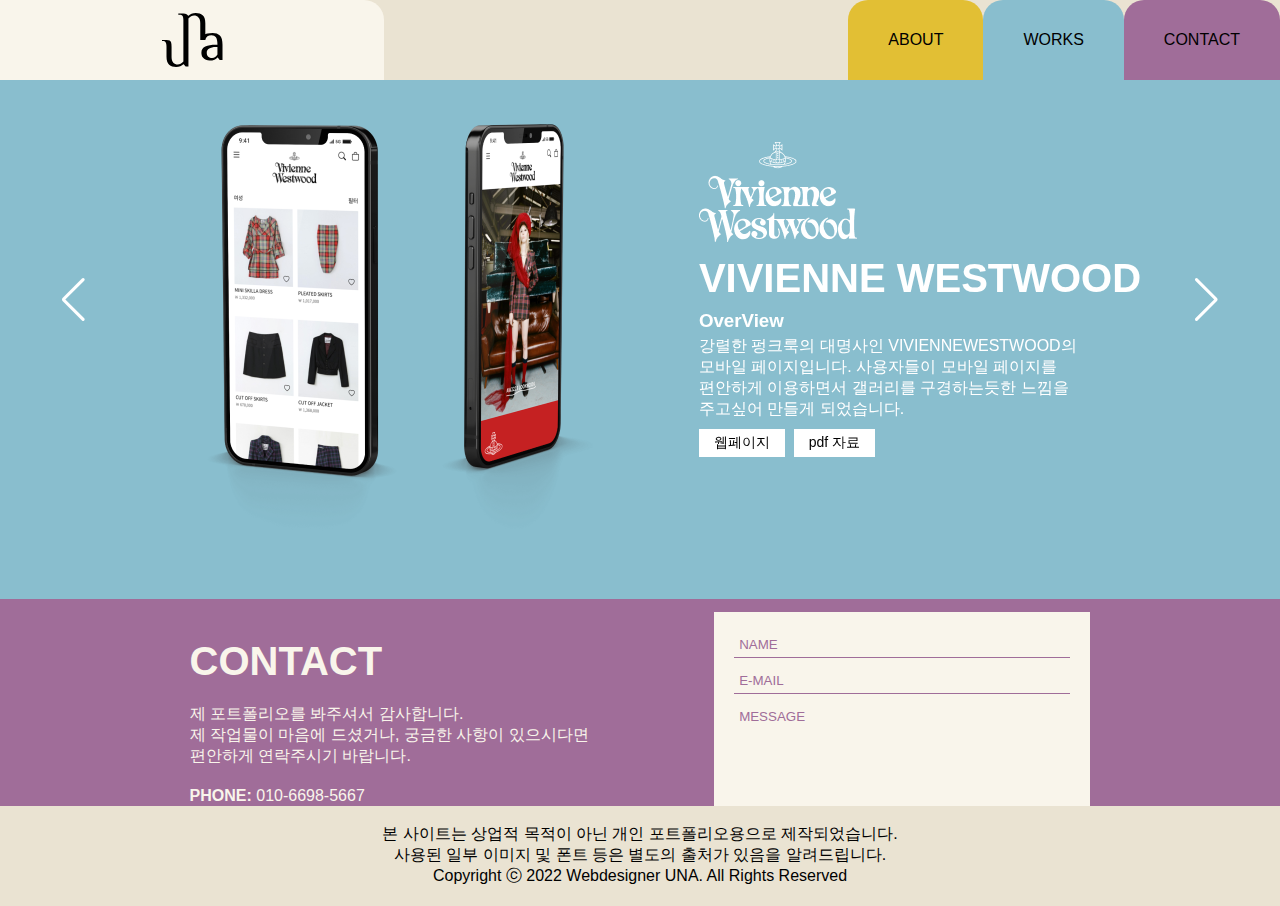
==== index.html @ 580cc7fb "Add files via upload" ====
<!DOCTYPE html>
<html lang="en" >
<head>
  <meta charset="UTF-8">
  <title>UNA's portfolio</title>
  <link rel='stylesheet' href='./css/jquery.fullpage.css'>
  <link rel="stylesheet" href="./css/style.css">
  <link rel="stylesheet" href="./css/swiper-bundle.min.css">
  <link rel="icon" href="./images/unaLogo.svg">

  <link 
  rel="stylesheet" 
  href="./css/mobile.css" 
  media="screen and (max-width: 767px)"
>

<link 
  rel="stylesheet" 
  href="./css/pc.css"
  media="screen and (min-width: 768px)"
>
</head>
<body>
<!-- 메뉴는 fullpage 바깥에 추가 
  data-menuanchor와 동명의 섹셕 id 값을 fullpage({}) 옵션anchors[]에 추가
-->
<ul id="menu">
  <a href="#YunasPortfolio" data-menuanchor="YunasPortfolio" class="active homeBtn"><img src="./images/unaLogo.svg" alt="UNA"></a>

  <div class="nav">
    <li data-menuanchor="About"><a href="#About">ABOUT</a></li>
	  <li data-menuanchor="Works"><a href="#Works">WORKS</a></li>
	  <li data-menuanchor="Contact"><a href="#Contact">CONTACT</a></li>
  </div>
</ul>

<div id="fullpage">
    <div class="section" id="section1">
      <div class="container">
        <h3>Web designer<br>
          Yuna Kim</h3>
        <h1>Portfolio<span>2022</span></h1>
      </div>
    </div>

    <div class="section" id="section2">
      <div class="container">
        <img src="http://placeimg.com/300/400/a" alt="" id="profileImg">
        <div class="r-cont">
          <h3 class="intro">~~하는 웹디자이너 김유나입니다</h3>
          <div class="middle">
            <div class="profile">
              <h3>PROFILE</h3>
              <p>NAME: 김유나</p>
              <p>BIRTH: 2003.02.17</p>
              <p>BIRTH: 2003.02.17</p>
            </div>
  
            <div class="edu">
              <h3>EDUCATION</h3>
              <p>검단고등학교 졸업</p>
              <p>이젠아카데미 UI/UX 과정 이수</p>
            </div>
            
            <div class="certi">
              <h3>CERTIFICATION</h3>
              <p>GTQ 1급</p>
              <p>웹디자인기능사</p>
            </div>
          </div>
  
          <div class="skills">
            <h3>SKILLS</h3>
            <ul>
              <li>HTML</li>
              <li>CSS</li>
              <li>JavaScript</li>
              <li>jQuery</li>
              <li>figma</li>
              <li>photoshop</li>
              <li>illustrator</li>
            </ul>
          </div>
        </div>
  
      </div>
    </div>
    
    <div class="section" id="section3">
      <div class="container">
        <div class="swiper mySwiper">
          <div class="swiper-wrapper">
            <div class="swiper-slide">
              <img src="./images/vivienne-mu.png" alt="" class="muImg">
              <div class="detail-cont">
              <img src="./images/vivienne-logo.png" alt="" class="brandImg">
              <h1>VIVIENNE WESTWOOD</h1>
              <h3>OverView</h3>
              <p>강렬한 펑크룩의 대명사인 VIVIENNEWESTWOOD의 <br>
                모바일 페이지입니다. 사용자들이 모바일 페이지를  <br>
                편안하게 이용하면서 갤러리를 구경하는듯한 느낌을 <br>
                주고싶어 만들게 되었습니다.</p>
              <div class="btns">
                <a href="#">웹페이지</a>
                <a href="#">pdf 자료</a>
              </div>
              </div>
            </div>
            <div class="swiper-slide">
              <img src="./images/kylie-mu.png" alt="" class="muImg">
              <div class="detail-cont">
              <img src="./images/kylie-logo.png" alt="" class="brandImg">
              <h1>KYLIE SKIN</h1>
              <h3>OverView</h3>
              <p>Kylie Jenner가 출시한 스킨케어 라인 KYLIE SKIN의<br>
                페이지 입니다. KYLIE가 가진 이미지를 KYLIE SKIN 페이지<br>
                에서도 느낄 수 있으면 좋을것 같다는 생각에 제작하게 되었습니다.</p>
              <div class="btns">
                <a href="#">웹페이지</a>
                <a href="#">pdf 자료</a>
              </div>
              </div>
            </div>
            <div class="swiper-slide">
              <img src="./images/20th-mu.png" alt="" class="muImg">
              <div class="detail-cont">
              <img src="./images/20th-logo.png" alt="" class="brandImg">
              <h1>20TH CENTURY STUDIOS</h1>
              <h3>OverView</h3>
              <p>오랫동안 사랑받아온 20세기 영화사의 모바일 <br>
                페이지입니다.  20세기 영화사의 다양한 콘텐츠를<br>
                어떻게 하면 더 편리하게 접할 수 있을까? 라는 생각을<br>
                바탕으로 제작하게 되었습니다. </p>
              <div class="btns">
                <a href="https://six6na.github.io/20thCenturyStudios_/">웹페이지</a>
                <a href="#">pdf 자료</a>
              </div>
              </div>
            </div>
            <div class="swiper-slide">
              <img src="./images/kylie-mu.png" alt="" class="muImg">
              <div class="detail-cont">
              <img src="./images/br-logo.png" alt="" class="brandImg">
              <h1>BASKIN ROBBINS BROWN</h1>
              <h3>OverView</h3>
              <p>강렬한 펑크룩의 대명사인 VIVIENNEWESTWOOD의 <br>
                모바일 페이지입니다. 사용자들이 모바일 페이지를  <br>
                편안하게 이용하면서 갤러리를 구경하는듯한 느낌을 <br>
                주고싶어 만들게 되었습니다.</p>
              <div class="btns">
                <a href="#">웹페이지</a>
                <a href="#">pdf 자료</a>
              </div>
              </div>
            </div>
            <div class="swiper-slide">
              <img src="./images/kylie-mu.png" alt="" class="muImg">
              <div class="detail-cont">
              <img src="./images/diptyque-logo.png" alt="" class="brandImg">
              <h1>DIPTYQUE</h1>
              <h3>OverView</h3>
              <p>강렬한 펑크룩의 대명사인 VIVIENNEWESTWOOD의 <br>
                모바일 페이지입니다. 사용자들이 모바일 페이지를  <br>
                편안하게 이용하면서 갤러리를 구경하는듯한 느낌을 <br>
                주고싶어 만들게 되었습니다.</p>
              <div class="btns">
                <a href="#">웹페이지</a>
                <a href="#">pdf 자료</a>
              </div>
              </div>
            </div>
          </div>
          <div class="swiper-button-next"></div>
          <div class="swiper-button-prev"></div>
        </div>
      </div>

    </div>


    <div class="section" id="section4">
     <div class="container">
      <div class="l-cont">
        <h1>CONTACT</h1>
        <p>
          제 포트폴리오를 봐주셔서 감사합니다. <br>
          제 작업물이 마음에 드셨거나, 궁금한 사항이 있으시다면 <br>
          편안하게 연락주시기 바랍니다.
        </p>
  
        <a href="tel:010-6698-5667"><strong>PHONE: </strong>010-6698-5667</a>
        <a href="mailto:iamsixna@gmail.com"><strong>E-MAIL: </strong>iamsixna@gmail.com</a>
        <a href="https://github.com/six6na?tab=repositories"><strong>GITHUB: </strong>https://github.com/six6na?tab=repositories</a>  
      </div>

      <div class="sendMail">
        <div class="mailBox">
          <form method="post" action="#" class="mailForm">
            <div class="name">
              <input type="text" name="name" placeholder="NAME">
            </div>
            <div class="email">
              <input type="email" name="email" placeholder="E-MAIL">
            </div>
            <div class="message">
              <textarea name="message" id="message" cols="30" rows="10" placeholder="MESSAGE" style="width: 100%; height: 125px;"></textarea>
            </div>
          </form>
        </div>
        <button type="submit" class="send">SEND</button>
       </div>
      </div>
      <footer>
        <p>본 사이트는 상업적 목적이 아닌 개인 포트폴리오용으로 제작되었습니다. <br>
            사용된 일부 이미지 및 폰트 등은 별도의 출처가 있음을 알려드립니다.</p>
        <p>Copyright ⓒ 2022 Webdesigner UNA. All Rights Reserved</p>
      </footer>    
     </div>
     
</div>
<!-- partial -->
<script src='https://cdnjs.cloudflare.com/ajax/libs/jquery/2.1.3/jquery.min.js'></script>
<script src='https://cdnjs.cloudflare.com/ajax/libs/fullPage.js/2.9.7/jquery.fullpage.min.js'></script>
<script src="https://cdn.jsdelivr.net/npm/swiper/swiper-bundle.min.js"></script>
<script  src="./js/script.js"></script>

</body>
</html>
---- css/style.css ----
:root {
  --pc-header-height: 80px;
  --mobile-header-height: 60px;
  --light-file-color: #F9F5EB;
  --about-page-color: #E2BF34;
  --works-page-color: #89BECE;
  --contact-page-color: #A06D99;
  --dark-file-color: #EAE3D2;
  --dark-text-color: #000;
  --light-text-color: #F9F5EB;
}

* {
  margin: 0;
  padding: 0;
  box-sizing: border-box;
  font-family: 'Noto Sans KR', sans-serif;
  color: #000;
}

a {
  color: inherit;
  text-decoration: none;
}

ul, li {
  list-style-type: none;
}

h1 {
  font-size: 40px;
}

h2 {
  font-size: 35px;
}

h3 {
  /* font-size: 30px; */
}

h4 {
  font-size: 25px;
}

p {
  font-size: 16px;
}
---- css/mobile.css ----
@import url(./style.css);

#menu {
    position: fixed;
    z-index: 99;
    display: flex;
    flex-direction: row;
    align-items: center;
    justify-content: space-between;
    /* outline: 1px solid red; */
    width: 100%;
    height: var(--mobile-header-height);
    text-align: center;
    background: var(--dark-file-color);
  }
  
  .homeBtn {
    display: flex;
    align-items: center;
    justify-content: center;
    width: 30%;
    height: 60px;
    border-top-right-radius: 20px;
    background: var(--light-file-color);
  }

  .homeBtn img {
    width: 20%;
  }
  
  .nav {
    display: flex;
    align-items: center;
    width: 40%;
    height: 60px;
  }
  
  .nav li a {
    border-top-left-radius: 20px;
    border-top-right-radius: 20px;
    width: 100%;
    height: 60px;
    padding: 0 40px;
    display: flex;
    align-items: center;
    justify-content: center;
    font-size: 16px;
  }
  
  .nav li:first-child a {
    background: var(--about-page-color);
  }
  
  .nav li:nth-child(2) a {
    background: var(--works-page-color);
  }
  
  .nav li:last-child a {
    background: var(--contact-page-color);
  }
  
  /* section1 */
  #section1 {
    background: var(--light-file-color);
    display: flex;
    position: relative;
  }
  
  #section1 .container {
    position: absolute;
    bottom: 0;
    width: 100%;
    height: calc(100vh - var(--mobile-header-height));
    padding: 1%;
    display: flex;
    flex-direction: column;
    justify-content: space-between;
  }
  
  #section1 h3 {
    font-size: 24px;
  }
  
  #section1 h1 {
    font-size: 128px;
  }
  
  #section1 h1 span {
    font-size: 24px;
  }
  
  /* section2 */
  #section2 {
    background: var(--about-page-color);
    position: relative;
  }
  
  #section2 .container {
    position: absolute;
    bottom: 0;
    width: 100%;
    height: calc(100vh - var(--pc-header-height));
    display: flex;
    flex-direction: column;
    align-items: center;
    justify-content: center;
    padding: 1%;
  }
  
  #profileImg {
    /* margin-right: 10%; */
    margin-bottom: 5%;
  }
  
  .r-cont {
    /* width: 80%; */
    outline: 1px solid red;
    display: flex;
    align-items: center;
    text-align: center;
    flex-direction: column;
  }
  
  .middle {
    margin-top: 5%;
    margin-bottom: 5%;
    display: flex;
    width: 100%;
    justify-content: center;
  }
  
  .middle h3 {
    margin-bottom: 5px;
  }
  
  .middle p {
    margin-bottom: 3px;
  }
  
  .edu {
    margin: 0 10%;
  }
  
  .skills ul {
    display: flex;
    align-items: center;
    justify-content: center;
  }
  
  .skills ul li {
    margin: 2%;
    background: #fff;
    padding: 5px 15px;
    border-radius: 20px;
  }
  
  
  /* section3 */
  #section3 {
    background: var(--works-page-color);
  }
  
  #section3 .container {
    /* outline: 1px solid blue; */
    padding: 0 50px;
    display: flex;
    justify-content: center;
  }
  
  .swiper-slide {
    display: flex;
    flex-direction: column;
    align-items: center;
    justify-content: center;
  }
  
  .muImg {
    /* margin-right: 5%; */
    max-width: 80%;
  }
  
  
  .detail-cont {
    text-align: center;
  }

  .detail-cont p {
    font-weight: 300;
    font-size: 16px;
    color: #fff;
  }
  
  .detail-cont h1 {
    margin-top: 2%;
    margin-bottom: 2%;
    color: #fff;
  }
  
  .detail-cont h3 {
    margin-bottom: 1%;
    color: #fff;
  }
  
  .btns {
    margin-top: 5%;
    display: flex;
    align-items: center;
    justify-content: center;
  }
  
  .btns a {
    background: #fff;
    font-size: 14px;
    padding: 5px 15px;
  }
  
  .btns a:first-child {
    margin-right: 2%;
  }
  
  /* slider arrow */
  .fp-controlArrow.fp-prev {
    left: 50px;
  }
  
  .fp-controlArrow.fp-next {
    right: 50px;
  }
  
  
  #section3 {
    overflow: hidden;
  }
  
  /* section4 */
  #section4 {
    background: var(--contact-page-color);
    position: relative;
  }
  
  #section4 .container {
    /* outline: 1px solid green; */
    display: flex;
    flex-direction: column;
    align-items: center;
    justify-content: center;
    padding: 1%;
  }
  
  .l-cont {
    display: flex;
    flex-direction: column;
    /* margin-right: 10%; */
    color: var(--light-file-color);
    text-align: center;
    margin-bottom: 10%;
  }
  
  .l-cont h1 {
    margin-bottom: 5%;
    color: var(--light-file-color);
  }
  
  .l-cont p {
    margin-bottom: 5%;
    color: var(--light-file-color);
  }
  
  .l-cont a {
    margin-bottom: 2%;
  }
  
  .l-cont a strong {
    color: var(--light-file-color);
  }
  
  .l-cont a:last-child {
    margin-bottom: 0;
  }
  
  .sendMail {
    width: 60%;
    background: var(--light-file-color);
    position: relative;
  }
  
  .mailBox {
    padding: 20px;
    flex-direction: column;
    justify-content: center;
    align-items: center;
    position: relative;
  }
  
  .mailBox input, textarea {
    background: 0;
    border: none;
    padding: 5px;
    width: 100%;
    border-bottom: 1px solid var(--contact-page-color);
    outline: none;
    margin-bottom: 10px;
    color: var(--contact-page-color);
  }
  
  .message {
    margin-bottom: 30px;
  }
  
  input::placeholder {
    color: #A06D99;
    font-family: 'Noto Sans KR', sans-serif;
  }
  
  textarea::placeholder {
    color: #A06D99;
    font-family: 'Noto Sans KR', sans-serif;
  }
  
  .send {
    position: absolute;
    bottom: 20px;
    right: 20px;
    background: var(--contact-page-color);
    border: none;
    color: var(--light-file-color);
    padding: 5px 15px;
    border-radius: 20px;
  }
  
  .send:hover {
    background: none;
    border: 1px solid var(--contact-page-color);
    color: var(--contact-page-color);
  }
  
  footer {
    position: absolute;
    bottom: 0;
    width: 100%;
    height: 100px;
    display: flex;
    align-items: center;
    justify-content: center;
    flex-direction: column;
    text-align: center;
    background: var(--dark-file-color);
    font-size: 12px;
  }
---- css/pc.css ----
#menu {
    position: fixed;
    z-index: 99;
    display: flex;
    flex-direction: row;
    align-items: center;
    justify-content: space-between;
    /* outline: 1px solid red; */
    width: 100%;
    height: var(--pc-header-height);
    text-align: center;
    background: var(--dark-file-color);
  }
  
  .homeBtn {
    display: flex;
    align-items: center;
    justify-content: center;
    width: 30%;
    height: 80px;
    border-top-right-radius: 20px;
    background: var(--light-file-color);
  }
  
  .nav {
    display: flex;
    align-items: center;
    height: 80px;
  }
  
  .nav li a {
    border-top-left-radius: 20px;
    border-top-right-radius: 20px;
    width: 100%;
    height: 80px;
    padding: 0 40px;
    display: flex;
    align-items: center;
    justify-content: center;
    font-size: 16px;
  }
  
  .nav li:first-child a {
    background: var(--about-page-color);
  }
  
  .nav li:nth-child(2) a {
    background: var(--works-page-color);
  }
  
  .nav li:last-child a {
    background: var(--contact-page-color);
  }
  
  
  .nav {
    display: flex;
  }
  
  /* section1 */
  #section1 {
    background: var(--light-file-color);
    display: flex;
    position: relative;
  }
  
  #section1 .container {
    position: absolute;
    bottom: 0;
    width: 100%;
    height: calc(100vh - var(--pc-header-height));
    padding: 1%;
    display: flex;
    flex-direction: column;
    justify-content: space-between;
  }
  
  #section1 h3 {
    font-size: 24px;
  }
  
  #section1 h1 {
    font-size: 128px;
  }
  
  #section1 h1 span {
    font-size: 24px;
  }
  
  /* section2 */
  #section2 {
    background: var(--about-page-color);
    position: relative;
  }
  
  #section2 .container {
    position: absolute;
    bottom: 0;
    width: 100%;
    height: calc(100vh - var(--pc-header-height));
    display: flex;
    align-items: center;
    justify-content: center;
    padding: 1%;
  }
  
  #profileImg {
    margin-right: 10%;
  }
  
  .r-cont {
    width: 50%;
    /* outline: 1px solid red; */
    display: flex;
    align-items: center;
    text-align: center;
    flex-direction: column;
  }
  
  .middle {
    margin-top: 5%;
    margin-bottom: 5%;
    display: flex;
    width: 100%;
    justify-content: center;
  }
  
  .middle h3 {
    margin-bottom: 5px;
  }
  
  .middle p {
    margin-bottom: 3px;
  }
  
  .edu {
    margin: 0 10%;
  }
  
  .skills ul {
    display: flex;
    align-items: center;
    justify-content: center;
  }
  
  .skills ul li {
    margin: 2%;
    background: #fff;
    padding: 5px 15px;
    border-radius: 20px;
  }
  
  
  /* section3 */
  #section3 {
    background: var(--works-page-color);
  }
  
  #section3 .container {
    /* outline: 1px solid blue; */
    padding: 0 50px;
    display: flex;
    justify-content: center;
  }
  
  .swiper-slide {
    display: flex;
    align-items: center;
    justify-content: center;
  }
  
  .muImg {
    margin-right: 5%;
  }
  
  .detail-cont p {
    font-weight: 300;
    font-size: 16px;
    color: #fff;
  }
  
  .detail-cont h1 {
    margin-top: 2%;
    margin-bottom: 2%;
    color: #fff;
  }
  
  .detail-cont h3 {
    margin-bottom: 1%;
    color: #fff;
  }
  
  .btns {
    margin-top: 2%;
    display: flex;
  }
  
  .btns a {
    background: #fff;
    font-size: 14px;
    padding: 5px 15px;
  }
  
  .btns a:first-child {
    margin-right: 2%;
  }
  
  /* slider arrow */
  .fp-controlArrow.fp-prev {
    left: 50px;
  }
  
  .fp-controlArrow.fp-next {
    right: 50px;
  }
  
  
  #section3 {
    overflow: hidden;
  }
  
  /* section4 */
  #section4 {
    background: var(--contact-page-color);
    position: relative;
  }
  
  #section4 .container {
    /* outline: 1px solid green; */
    display: flex;
    align-items: center;
    justify-content: center;
    padding: 1%;
  }
  
  .l-cont {
    display: flex;
    flex-direction: column;
    margin-right: 10%;
    color: var(--light-file-color);
  }
  
  .l-cont h1 {
    margin-bottom: 5%;
    color: var(--light-file-color);
  }
  
  .l-cont p {
    margin-bottom: 5%;
    color: var(--light-file-color);
  }
  
  .l-cont a {
    margin-bottom: 3%;
  }
  
  .l-cont a strong {
    color: var(--light-file-color);
  }
  
  .l-cont a:last-child {
    margin-bottom: 0;
  }
  
  .sendMail {
    width: 30%;
    background: var(--light-file-color);
    position: relative;
  }
  
  .mailBox {
    padding: 20px;
    flex-direction: column;
    justify-content: center;
    align-items: center;
    position: relative;
  }
  
  .mailBox input, textarea {
    background: 0;
    border: none;
    padding: 5px;
    width: 100%;
    border-bottom: 1px solid var(--contact-page-color);
    outline: none;
    margin-bottom: 10px;
    color: var(--contact-page-color);
  }
  
  .message {
    margin-bottom: 30px;
  }
  
  input::placeholder {
    color: #A06D99;
    font-family: 'Noto Sans KR', sans-serif;
  }
  
  textarea::placeholder {
    color: #A06D99;
    font-family: 'Noto Sans KR', sans-serif;
  }
  
  .send {
    position: absolute;
    bottom: 20px;
    right: 20px;
    background: var(--contact-page-color);
    border: none;
    color: var(--light-file-color);
    padding: 5px 15px;
    border-radius: 20px;
  }
  
  .send:hover {
    background: none;
    border: 1px solid var(--contact-page-color);
    color: var(--contact-page-color);
  }
  
  footer {
    position: absolute;
    bottom: 0;
    width: 100%;
    height: 100px;
    display: flex;
    align-items: center;
    justify-content: center;
    flex-direction: column;
    text-align: center;
    background: var(--dark-file-color);
  }
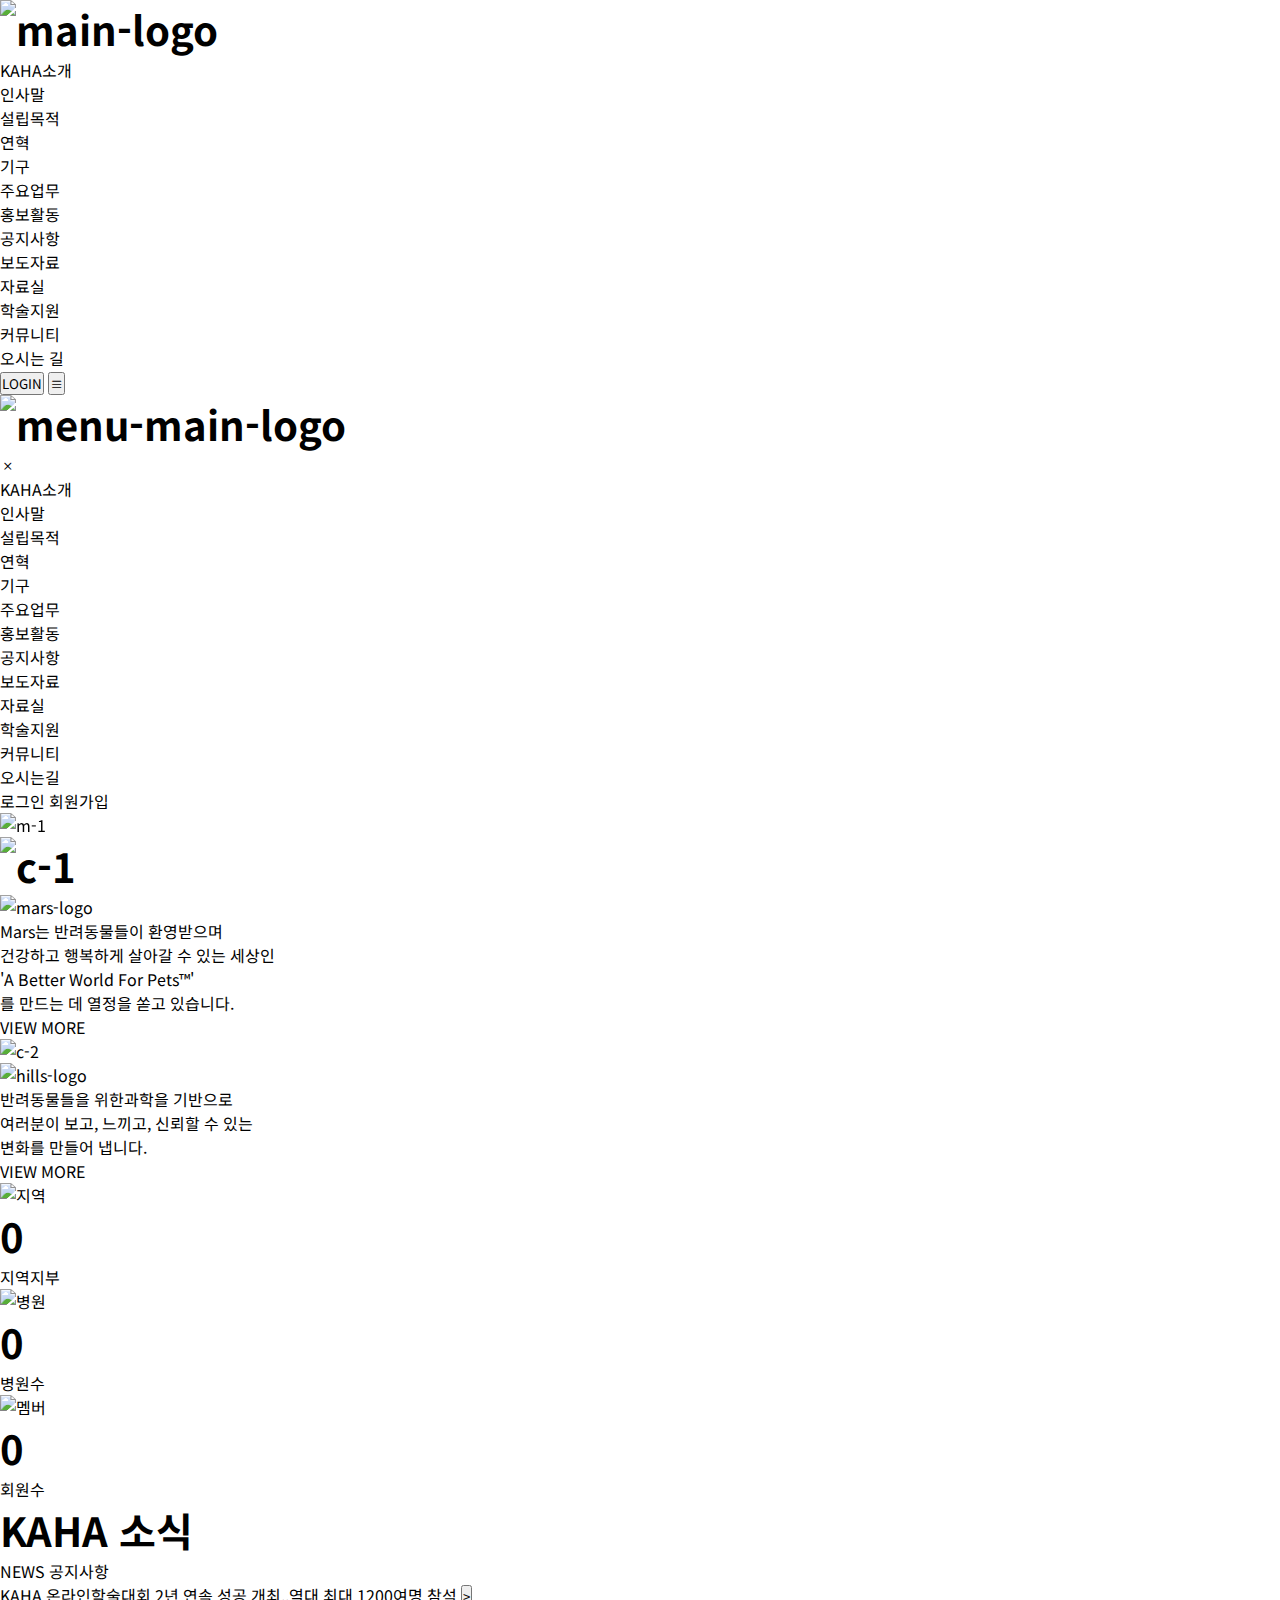
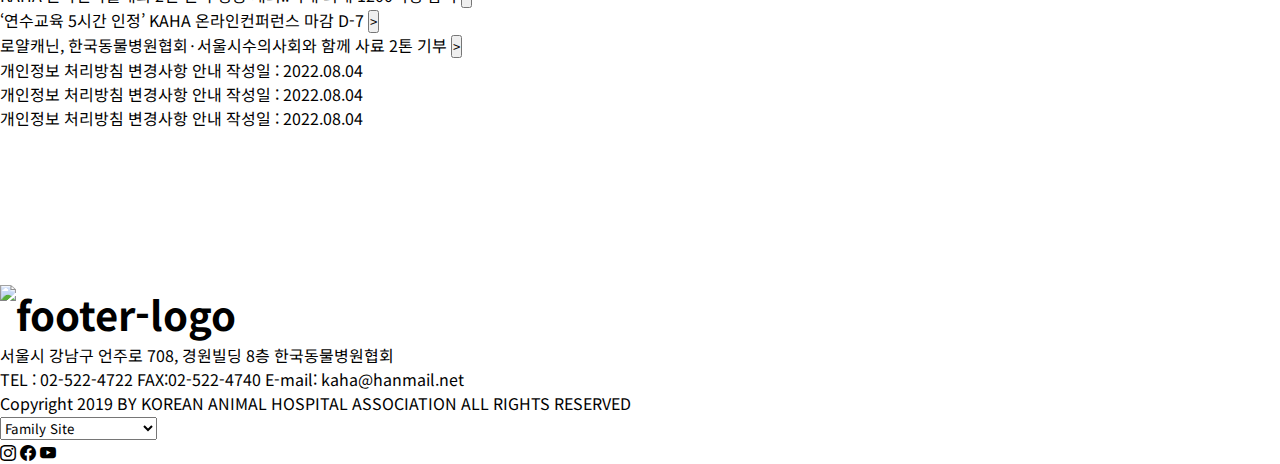
==== commit 6f20c1f1: "Add files via upload" ====
--- a/index.html
+++ b/index.html
@@ -1,228 +1,307 @@
-<!DOCTYPE html>
-<html lang="en" >
-<head>
-  <meta charset="UTF-8">
-  <title>UNA's portfolio</title>
-  <link rel='stylesheet' href='./css/jquery.fullpage.css'>
-  <link rel="stylesheet" href="./css/style.css">
-  <link rel="stylesheet" href="./css/swiper-bundle.min.css">
-  <link rel="icon" href="./images/unaLogo.svg">
-
-  <link 
-  rel="stylesheet" 
-  href="./css/mobile.css" 
-  media="screen and (max-width: 767px)"
->
-
-<link 
-  rel="stylesheet" 
-  href="./css/pc.css"
-  media="screen and (min-width: 768px)"
->
-</head>
-<body>
-<!-- 메뉴는 fullpage 바깥에 추가 
-  data-menuanchor와 동명의 섹셕 id 값을 fullpage({}) 옵션anchors[]에 추가
--->
-<ul id="menu">
-  <a href="#YunasPortfolio" data-menuanchor="YunasPortfolio" class="active homeBtn"><img src="./images/unaLogo.svg" alt="UNA"></a>
-
-  <div class="nav">
-    <li data-menuanchor="About"><a href="#About">ABOUT</a></li>
-	  <li data-menuanchor="Works"><a href="#Works">WORKS</a></li>
-	  <li data-menuanchor="Contact"><a href="#Contact">CONTACT</a></li>
-  </div>
-</ul>
-
-<div id="fullpage">
-    <div class="section" id="section1">
-      <div class="container">
-        <h3>Web designer<br>
-          Yuna Kim</h3>
-        <h1>Portfolio<span>2022</span></h1>
-      </div>
-    </div>
-
-    <div class="section" id="section2">
-      <div class="container">
-        <img src="http://placeimg.com/300/400/a" alt="" id="profileImg">
-        <div class="r-cont">
-          <h3 class="intro">~~하는 웹디자이너 김유나입니다</h3>
-          <div class="middle">
-            <div class="profile">
-              <h3>PROFILE</h3>
-              <p>NAME: 김유나</p>
-              <p>BIRTH: 2003.02.17</p>
-              <p>BIRTH: 2003.02.17</p>
-            </div>
-  
-            <div class="edu">
-              <h3>EDUCATION</h3>
-              <p>검단고등학교 졸업</p>
-              <p>이젠아카데미 UI/UX 과정 이수</p>
-            </div>
-            
-            <div class="certi">
-              <h3>CERTIFICATION</h3>
-              <p>GTQ 1급</p>
-              <p>웹디자인기능사</p>
-            </div>
-          </div>
-  
-          <div class="skills">
-            <h3>SKILLS</h3>
-            <ul>
-              <li>HTML</li>
-              <li>CSS</li>
-              <li>JavaScript</li>
-              <li>jQuery</li>
-              <li>figma</li>
-              <li>photoshop</li>
-              <li>illustrator</li>
-            </ul>
-          </div>
-        </div>
-  
-      </div>
-    </div>
-    
-    <div class="section" id="section3">
-      <div class="container">
-        <div class="swiper mySwiper">
-          <div class="swiper-wrapper">
-            <div class="swiper-slide">
-              <img src="./images/vivienne-mu.png" alt="" class="muImg">
-              <div class="detail-cont">
-              <img src="./images/vivienne-logo.png" alt="" class="brandImg">
-              <h1>VIVIENNE WESTWOOD</h1>
-              <h3>OverView</h3>
-              <p>강렬한 펑크룩의 대명사인 VIVIENNEWESTWOOD의 <br>
-                모바일 페이지입니다. 사용자들이 모바일 페이지를  <br>
-                편안하게 이용하면서 갤러리를 구경하는듯한 느낌을 <br>
-                주고싶어 만들게 되었습니다.</p>
-              <div class="btns">
-                <a href="#">웹페이지</a>
-                <a href="#">pdf 자료</a>
-              </div>
-              </div>
-            </div>
-            <div class="swiper-slide">
-              <img src="./images/kylie-mu.png" alt="" class="muImg">
-              <div class="detail-cont">
-              <img src="./images/kylie-logo.png" alt="" class="brandImg">
-              <h1>KYLIE SKIN</h1>
-              <h3>OverView</h3>
-              <p>Kylie Jenner가 출시한 스킨케어 라인 KYLIE SKIN의<br>
-                페이지 입니다. KYLIE가 가진 이미지를 KYLIE SKIN 페이지<br>
-                에서도 느낄 수 있으면 좋을것 같다는 생각에 제작하게 되었습니다.</p>
-              <div class="btns">
-                <a href="#">웹페이지</a>
-                <a href="#">pdf 자료</a>
-              </div>
-              </div>
-            </div>
-            <div class="swiper-slide">
-              <img src="./images/20th-mu.png" alt="" class="muImg">
-              <div class="detail-cont">
-              <img src="./images/20th-logo.png" alt="" class="brandImg">
-              <h1>20TH CENTURY STUDIOS</h1>
-              <h3>OverView</h3>
-              <p>오랫동안 사랑받아온 20세기 영화사의 모바일 <br>
-                페이지입니다.  20세기 영화사의 다양한 콘텐츠를<br>
-                어떻게 하면 더 편리하게 접할 수 있을까? 라는 생각을<br>
-                바탕으로 제작하게 되었습니다. </p>
-              <div class="btns">
-                <a href="https://six6na.github.io/20thCenturyStudios_/">웹페이지</a>
-                <a href="#">pdf 자료</a>
-              </div>
-              </div>
-            </div>
-            <div class="swiper-slide">
-              <img src="./images/kylie-mu.png" alt="" class="muImg">
-              <div class="detail-cont">
-              <img src="./images/br-logo.png" alt="" class="brandImg">
-              <h1>BASKIN ROBBINS BROWN</h1>
-              <h3>OverView</h3>
-              <p>강렬한 펑크룩의 대명사인 VIVIENNEWESTWOOD의 <br>
-                모바일 페이지입니다. 사용자들이 모바일 페이지를  <br>
-                편안하게 이용하면서 갤러리를 구경하는듯한 느낌을 <br>
-                주고싶어 만들게 되었습니다.</p>
-              <div class="btns">
-                <a href="#">웹페이지</a>
-                <a href="#">pdf 자료</a>
-              </div>
-              </div>
-            </div>
-            <div class="swiper-slide">
-              <img src="./images/kylie-mu.png" alt="" class="muImg">
-              <div class="detail-cont">
-              <img src="./images/diptyque-logo.png" alt="" class="brandImg">
-              <h1>DIPTYQUE</h1>
-              <h3>OverView</h3>
-              <p>강렬한 펑크룩의 대명사인 VIVIENNEWESTWOOD의 <br>
-                모바일 페이지입니다. 사용자들이 모바일 페이지를  <br>
-                편안하게 이용하면서 갤러리를 구경하는듯한 느낌을 <br>
-                주고싶어 만들게 되었습니다.</p>
-              <div class="btns">
-                <a href="#">웹페이지</a>
-                <a href="#">pdf 자료</a>
-              </div>
-              </div>
-            </div>
-          </div>
-          <div class="swiper-button-next"></div>
-          <div class="swiper-button-prev"></div>
-        </div>
-      </div>
-
-    </div>
-
-
-    <div class="section" id="section4">
-     <div class="container">
-      <div class="l-cont">
-        <h1>CONTACT</h1>
-        <p>
-          제 포트폴리오를 봐주셔서 감사합니다. <br>
-          제 작업물이 마음에 드셨거나, 궁금한 사항이 있으시다면 <br>
-          편안하게 연락주시기 바랍니다.
-        </p>
-  
-        <a href="tel:010-6698-5667"><strong>PHONE: </strong>010-6698-5667</a>
-        <a href="mailto:iamsixna@gmail.com"><strong>E-MAIL: </strong>iamsixna@gmail.com</a>
-        <a href="https://github.com/six6na?tab=repositories"><strong>GITHUB: </strong>https://github.com/six6na?tab=repositories</a>  
-      </div>
-
-      <div class="sendMail">
-        <div class="mailBox">
-          <form method="post" action="#" class="mailForm">
-            <div class="name">
-              <input type="text" name="name" placeholder="NAME">
-            </div>
-            <div class="email">
-              <input type="email" name="email" placeholder="E-MAIL">
-            </div>
-            <div class="message">
-              <textarea name="message" id="message" cols="30" rows="10" placeholder="MESSAGE" style="width: 100%; height: 125px;"></textarea>
-            </div>
-          </form>
-        </div>
-        <button type="submit" class="send">SEND</button>
-       </div>
-      </div>
-      <footer>
-        <p>본 사이트는 상업적 목적이 아닌 개인 포트폴리오용으로 제작되었습니다. <br>
-            사용된 일부 이미지 및 폰트 등은 별도의 출처가 있음을 알려드립니다.</p>
-        <p>Copyright ⓒ 2022 Webdesigner UNA. All Rights Reserved</p>
-      </footer>    
-     </div>
-     
-</div>
-<!-- partial -->
-<script src='https://cdnjs.cloudflare.com/ajax/libs/jquery/2.1.3/jquery.min.js'></script>
-<script src='https://cdnjs.cloudflare.com/ajax/libs/fullPage.js/2.9.7/jquery.fullpage.min.js'></script>
-<script src="https://cdn.jsdelivr.net/npm/swiper/swiper-bundle.min.js"></script>
-<script  src="./js/script.js"></script>
-
-</body>
-</html>
+<!DOCTYPE html>
+<html lang="ko">
+<head>
+    <meta charset="UTF-8">
+    <meta http-equiv="X-UA-Compatible" content="IE=edge">
+    <meta name="viewport" content="width=device-width, initial-scale=1.0">
+    <title>한국동물병원협회</title>
+    <link rel="stylesheet" href="https://cdn.jsdelivr.net/npm/swiper@8/swiper-bundle.min.css"/>
+    <link href="https://fonts.googleapis.com/css2?family=Noto+Sans+KR:wght@400;500;700&display=swap" rel="stylesheet">
+    <link rel="stylesheet" href="https://cdn.jsdelivr.net/npm/bootstrap-icons@1.9.1/font/bootstrap-icons.css">
+    <link rel="stylesheet" href="css/style.css">
+    <link 
+    rel="stylesheet" 
+    href="./css/mobile-ts.css"  
+    media="screen and (max-width: 767px)"
+  >
+  <!-- pc.css: 768px 부터(큰화면) - Breakpoint(중단점) -->
+  <link 
+    rel="stylesheet" 
+    href="./css/pc-ts.css"
+    media="screen and (min-width: 768px)"
+  >
+    <script src="https://ajax.googleapis.com/ajax/libs/jquery/3.6.0/jquery.min.js"></script>
+    <script src="https://cdn.jsdelivr.net/npm/swiper@8/swiper-bundle.min.js"></script>
+    <script src="./js/main.js"></script>
+    <script src="./js/counter.js"></script>
+    
+</head>
+<body>
+    <header id="main-header" class="clearfix"> 
+        <div class="container">
+            <h1>
+                <a href="./index.html"> 
+                    <img src="images/main-logo.png" alt="main-logo">
+                </a>
+            </h1>
+            <nav>
+                <div class="nav-bg"></div>
+                <ul class="gnb">
+                    <li><a href="./greeting.html">KAHA소개</a>
+                        <ul class="sub">
+                            <li><a href="./greeting.html">인사말</a></li>
+                            <li><a href="./introduce.html">설립목적</a></li>
+                            <li><a>연혁</a></li>
+                            <li><a>기구</a></li>
+                            <li><a>주요업무</a></li>
+                        </ul>
+                    </li>
+                    <li><a href="./noti.html">홍보활동</a>
+                        <ul class="sub">
+                            <li><a href="./noti.html">공지사항</a></li>
+                            <li><a href="./news.html">보도자료</a></li>
+                            <li><a>자료실</a></li>
+                        </ul>
+                    </li>
+                    <li><a>학술지원</a></li>
+                    <li><a href="./community.html">커뮤니티</a></li>
+                    <li><a href="./waytocome.html">오시는 길</a></li>
+                </ul>
+            </nav>
+            <button id="log-btn"><a href="./login.html">LOGIN</a></button>
+            
+            <button id="toggle-btn">
+               <a href="#">
+                <i class="bi bi-list"></i>
+                </a>
+            </button>
+        </div>
+        
+    <!-- 메뉴 슬라이드  -->
+
+        <div id="menu">
+            <article>
+                <h1>
+                    <a href="#">
+                        <img src="images/main-logo.png" alt="menu-main-logo">
+                    </a>
+                </h1>
+                <i class="bi bi-x gnb-close"></i>
+            </article>
+            <ul class="m-gnb">
+                <li><a>KAHA소개</a>
+                <ul class="m-sub">
+                    <a href="./greeting.html"><li>인사말</li></a>
+                    <a href="./introduce.html"><li>설립목적</li></a>
+                    <a href="./"><li>연혁</li></a>
+                    <a href="./"><li>기구</li></a>
+                    <a href="./"><li>주요업무</li></a>
+                </ul>
+                </li>
+            
+               <li><a>홍보활동</a>
+                    <ul class="m-sub">
+                        <a href="./noti.html"><li>공지사항</li></a>
+                        <a href="./news.html"><li>보도자료</li></a>
+                        <a href="./"><li>자료실</li></a>
+                    </ul>
+                </li>
+            
+                <a href="./"><li>학술지원</li></a>
+                <a href="./community.html"><li>커뮤니티</li></a>
+                <a href="./waytocome.html"><li>오시는길</li></a>
+            </ul> 
+            <div class="log-box">
+            <a href="./login.html">로그인</a>
+            <a href="./login.html">회원가입</a>
+        </div>
+        </div>
+    </header>
+
+     <!-- main-visual -->
+     <div id="main-visual" >
+        <!-- Slider main container -->
+        <div class="swiper">
+        <!-- Additional required wrapper -->
+        <div class="swiper-wrapper">
+          <!-- Slides -->
+          <div class="swiper-slide"><img src="images/main-visual1.png" alt="m-1"></div>
+          <div class="swiper-slide"><img src="images/main-visual2.png" alt="m-2"></div>
+          <div class="swiper-slide"><img src="images/main-visual3.png" alt="m-3"></div>
+        </div>
+        <!-- page -->
+        <div class="swiper-pagination"></div>
+      </div>
+    </div>
+
+<!-- contents section -->
+    <section id="contents" class="container">
+        <div class="con1">
+            <div class="image">
+                <h1>
+                <img src="images/content-1.png" alt="c-1">
+            </h1>
+            </div>
+            <div class="text">
+                <div class="logo-img">
+                <img src="images/mars-logo.png" alt="mars-logo">
+                </div>
+                <div class="text-box">
+                <p>Mars는 반려동물들이 환영받으며<br>
+                건강하고 행복하게 살아갈 수 있는 세상인<br>
+                <span>'A Better World For Pets™'</span><br>
+                를 만드는 데 열정을 쏟고 있습니다.</p>
+                <a href="#">VIEW MORE</a>
+            </div>  
+        </div>
+        </div>
+        <div class="con2">
+            <div class="image">
+                <img src="images/content-2.png" alt="c-2">
+            </div>
+            <div class="text">
+                <div class="logo-img">
+                    <img src="images/hills-logo.png" alt="hills-logo">
+                    </div>
+                <div class="text-box">
+                <p>반려동물들을 위한<span>과학</span>을 기반으로<br>
+                여러분이 보고, 느끼고, 신뢰할 수 있는 <br> 
+                변화를 만들어 냅니다.</p>
+                <a href="#">VIEW MORE</a>
+            </div>  
+            </div>
+         </div>
+    </section>
+
+
+    <!-- count section -->
+    <section id="main-count" class="container" >
+        <div class="count">
+            <div class="circle">
+                    <a href="#">
+                        <img src="images/location.png" alt="지역">
+                    </a>
+            </div>
+            <h1 class="number" data-num="11" data-speed="30">0</h1>
+            <p>지역지부</p>
+        </div>
+        <div class="count">
+            <div class="circle">
+                    <a href="#">
+                        <img src="images/hospital.png" alt="병원">
+                    </a>
+            </div>
+            <h1 class="number" data-num="91" data-speed="5">0</h1>
+            <p>병원수</p>
+        </div>
+        <div class="count">
+            <div class="circle">
+                    <a href="#">
+                        <img src="images/people.png" alt="멤버">
+                    </a>
+            </div>
+            <h1 class="number" data-num="1200" data-speed="0.5">0</h1>
+            <p>회원수</p>
+        </div>
+    </section>
+   
+
+    <section id="main" class="container">        
+            <div class="main-wrap">
+                <h1>KAHA 소식</h1>
+                <div class="tab_buttons">
+              <a href="#news" class="news-btn">NEWS</a>
+              <a href="#notice" class="notice-btn">공지사항</a>
+            </div>
+            <div id="news"> 
+                <div class="col">
+                  <ul>
+                    <li>
+                        <a href="#">
+                            <span>KAHA 온라인학술대회 2년 연속 성공 개최..역대 최대 1200여명 참석</span>
+                            <button>></button>
+                        </a>
+                    </li>
+                  </ul>
+                </div>
+                <div class="col">
+                    <ul>
+                      <li>
+                          <a href="#">
+                              <span>‘연수교육 5시간 인정’ KAHA 온라인컨퍼런스 마감 D-7</span>
+                              <button>></button>
+                          </a>
+                      </li>
+                    </ul>
+                  </div>
+                  <div class="col">
+                    <ul>
+                      <li>
+                          <a href="#">
+                              <span>로얄캐닌, 한국동물병원협회·서울시수의사회와 함께 사료 2톤 기부</span>
+                              <button>></button>
+                          </a>
+                      </li>
+                    </ul>
+                  </div>
+              
+            </div>
+            <div id="notice">
+                <ul>
+                    <li>
+                        <a href="#">
+                            <span class="title">개인정보 처리방침 변경사항 안내</span>
+                            <span class="write">작성일 : 2022.08.04</span>
+                        </a>
+                    </li>
+                </ul>
+                <ul>
+                    <li>
+                        <a href="#">
+                            <span class="title">개인정보 처리방침 변경사항 안내</span>
+                            <span class="write">작성일 : 2022.08.04</span>
+                        </a>
+                    </li>
+                </ul>
+                <ul>
+                    <li>
+                        <a href="#">
+                            <span class="title">개인정보 처리방침 변경사항 안내</span>
+                            <span class="write">작성일 : 2022.08.04</span>
+                        </a>
+                    </li>
+                </ul>
+            </div>
+        </div>
+            <div class="video">
+                <iframe width="100%" height="100%" src="https://www.youtube.com/embed/C80WPeB96_8" title="YouTube video player" frameborder="0" allow="accelerometer; autoplay; clipboard-write; encrypted-media; gyroscope; picture-in-picture" allowfullscreen></iframe>
+            </div>
+    </section>
+
+    <footer>
+        <div class="container">
+            <div>
+            <h1>
+                <a href="#">
+                    <img src="images/footer-logo.png" alt="footer-logo">
+                </a>
+            </h1>
+            <p>서울시 강남구 언주로 708, 경원빌딩 8층 한국동물병원협회</p>
+            <p>TEL : 02-522-4722 FAX:02-522-4740 E-mail: kaha@hanmail.net</p>
+            <p>Copyright 2019 BY KOREAN ANIMAL HOSPITAL ASSOCIATION ALL RIGHTS RESERVED</p>
+         </div>
+         <div>
+         <div class="site">
+            <form>
+                <select name="Family Site" onchange="window.open(value,'_blank');">
+                  <option value="">Family Site</option>
+                  <option value="https://www.royalcanin.com/kr?utm_source=naver&utm_medium=brandsearchPC&utm_content=homelink">ROYAL CANIN</option>
+                  <option value="http://sanimed.co.kr/">SANIMED</option>
+                  <option value="https://www.valvet.co.kr/">VALVET</option>
+                  <option value="https://www.hillspet.co.kr/science-diet?utm_source=naver&utm_medium=cpc&utm_campaign=consideration&dclid=CjkKEQjwi8iXBhCH4qTo0eHB5a4BEiQAcEheL40LYu0FCS-szICzCmqTv825l9DMSDCf8vn1WVIPtw3w_wcB">Hills</option>
+                  <option value="https://www.boehringer-ingelheim.com/">Boehringer Ingelheim</option>
+                  </optgroup>
+                </select>
+              </form>
+          </div>
+          <div class="icon-box">
+                <a href="#"><i class="bi bi-instagram"></i></a>
+                <a href="#"><i class="bi bi-facebook"></i></a>
+                <a href="#"><i class="bi bi-youtube"></i></a>
+          </div>
+        </div>
+        </div>
+    </footer>
+                    
+    </body>
+    </html>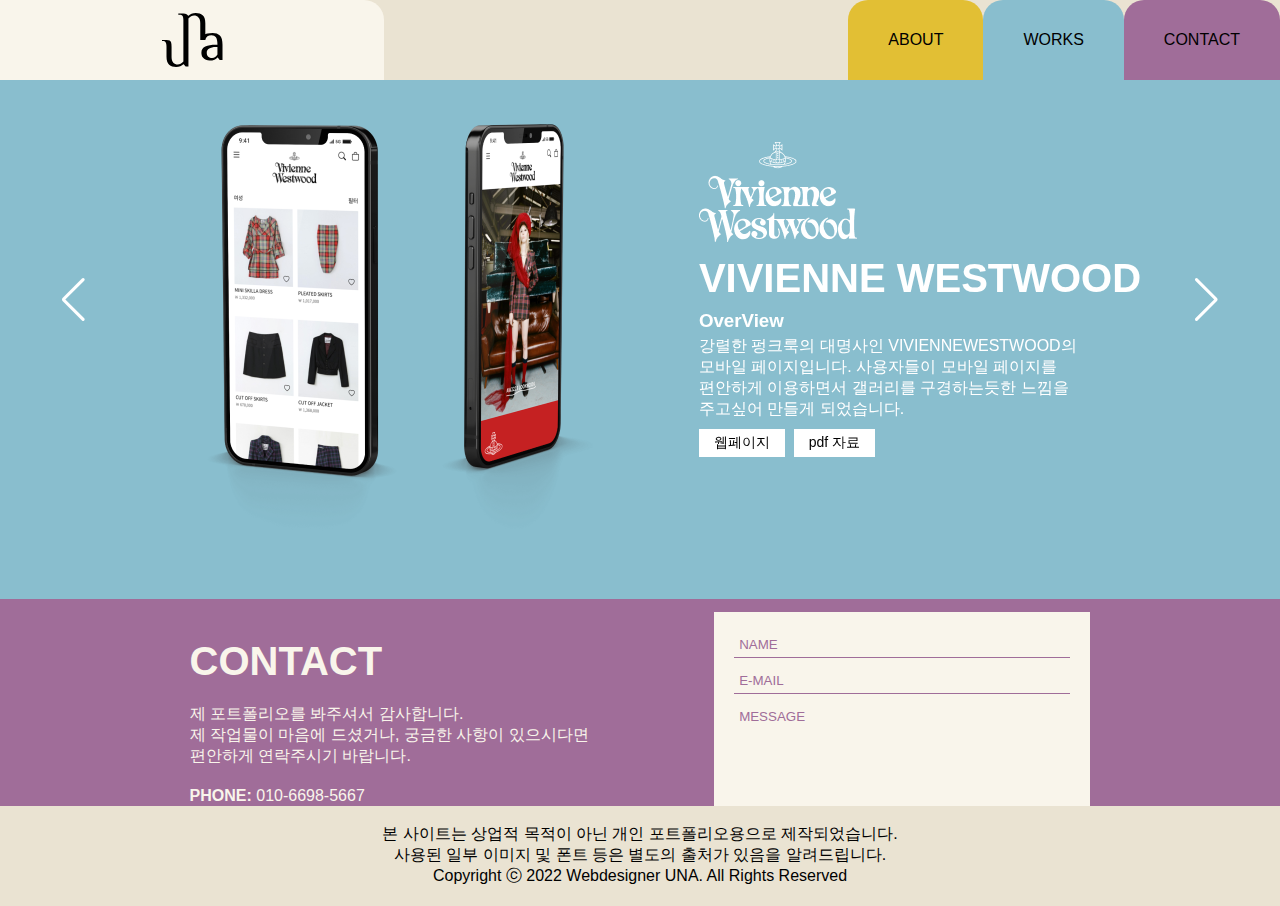
==== commit 56bfe78a: "Add files via upload" ====
--- a/index.html
+++ b/index.html
@@ -1,307 +1,228 @@
-<!DOCTYPE html>
-<html lang="ko">
-<head>
-    <meta charset="UTF-8">
-    <meta http-equiv="X-UA-Compatible" content="IE=edge">
-    <meta name="viewport" content="width=device-width, initial-scale=1.0">
-    <title>한국동물병원협회</title>
-    <link rel="stylesheet" href="https://cdn.jsdelivr.net/npm/swiper@8/swiper-bundle.min.css"/>
-    <link href="https://fonts.googleapis.com/css2?family=Noto+Sans+KR:wght@400;500;700&display=swap" rel="stylesheet">
-    <link rel="stylesheet" href="https://cdn.jsdelivr.net/npm/bootstrap-icons@1.9.1/font/bootstrap-icons.css">
-    <link rel="stylesheet" href="css/style.css">
-    <link 
-    rel="stylesheet" 
-    href="./css/mobile-ts.css"  
-    media="screen and (max-width: 767px)"
-  >
-  <!-- pc.css: 768px 부터(큰화면) - Breakpoint(중단점) -->
-  <link 
-    rel="stylesheet" 
-    href="./css/pc-ts.css"
-    media="screen and (min-width: 768px)"
-  >
-    <script src="https://ajax.googleapis.com/ajax/libs/jquery/3.6.0/jquery.min.js"></script>
-    <script src="https://cdn.jsdelivr.net/npm/swiper@8/swiper-bundle.min.js"></script>
-    <script src="./js/main.js"></script>
-    <script src="./js/counter.js"></script>
-    
-</head>
-<body>
-    <header id="main-header" class="clearfix"> 
-        <div class="container">
-            <h1>
-                <a href="./index.html"> 
-                    <img src="images/main-logo.png" alt="main-logo">
-                </a>
-            </h1>
-            <nav>
-                <div class="nav-bg"></div>
-                <ul class="gnb">
-                    <li><a href="./greeting.html">KAHA소개</a>
-                        <ul class="sub">
-                            <li><a href="./greeting.html">인사말</a></li>
-                            <li><a href="./introduce.html">설립목적</a></li>
-                            <li><a>연혁</a></li>
-                            <li><a>기구</a></li>
-                            <li><a>주요업무</a></li>
-                        </ul>
-                    </li>
-                    <li><a href="./noti.html">홍보활동</a>
-                        <ul class="sub">
-                            <li><a href="./noti.html">공지사항</a></li>
-                            <li><a href="./news.html">보도자료</a></li>
-                            <li><a>자료실</a></li>
-                        </ul>
-                    </li>
-                    <li><a>학술지원</a></li>
-                    <li><a href="./community.html">커뮤니티</a></li>
-                    <li><a href="./waytocome.html">오시는 길</a></li>
-                </ul>
-            </nav>
-            <button id="log-btn"><a href="./login.html">LOGIN</a></button>
-            
-            <button id="toggle-btn">
-               <a href="#">
-                <i class="bi bi-list"></i>
-                </a>
-            </button>
-        </div>
-        
-    <!-- 메뉴 슬라이드  -->
-
-        <div id="menu">
-            <article>
-                <h1>
-                    <a href="#">
-                        <img src="images/main-logo.png" alt="menu-main-logo">
-                    </a>
-                </h1>
-                <i class="bi bi-x gnb-close"></i>
-            </article>
-            <ul class="m-gnb">
-                <li><a>KAHA소개</a>
-                <ul class="m-sub">
-                    <a href="./greeting.html"><li>인사말</li></a>
-                    <a href="./introduce.html"><li>설립목적</li></a>
-                    <a href="./"><li>연혁</li></a>
-                    <a href="./"><li>기구</li></a>
-                    <a href="./"><li>주요업무</li></a>
-                </ul>
-                </li>
-            
-               <li><a>홍보활동</a>
-                    <ul class="m-sub">
-                        <a href="./noti.html"><li>공지사항</li></a>
-                        <a href="./news.html"><li>보도자료</li></a>
-                        <a href="./"><li>자료실</li></a>
-                    </ul>
-                </li>
-            
-                <a href="./"><li>학술지원</li></a>
-                <a href="./community.html"><li>커뮤니티</li></a>
-                <a href="./waytocome.html"><li>오시는길</li></a>
-            </ul> 
-            <div class="log-box">
-            <a href="./login.html">로그인</a>
-            <a href="./login.html">회원가입</a>
-        </div>
-        </div>
-    </header>
-
-     <!-- main-visual -->
-     <div id="main-visual" >
-        <!-- Slider main container -->
-        <div class="swiper">
-        <!-- Additional required wrapper -->
-        <div class="swiper-wrapper">
-          <!-- Slides -->
-          <div class="swiper-slide"><img src="images/main-visual1.png" alt="m-1"></div>
-          <div class="swiper-slide"><img src="images/main-visual2.png" alt="m-2"></div>
-          <div class="swiper-slide"><img src="images/main-visual3.png" alt="m-3"></div>
-        </div>
-        <!-- page -->
-        <div class="swiper-pagination"></div>
-      </div>
-    </div>
-
-<!-- contents section -->
-    <section id="contents" class="container">
-        <div class="con1">
-            <div class="image">
-                <h1>
-                <img src="images/content-1.png" alt="c-1">
-            </h1>
-            </div>
-            <div class="text">
-                <div class="logo-img">
-                <img src="images/mars-logo.png" alt="mars-logo">
-                </div>
-                <div class="text-box">
-                <p>Mars는 반려동물들이 환영받으며<br>
-                건강하고 행복하게 살아갈 수 있는 세상인<br>
-                <span>'A Better World For Pets™'</span><br>
-                를 만드는 데 열정을 쏟고 있습니다.</p>
-                <a href="#">VIEW MORE</a>
-            </div>  
-        </div>
-        </div>
-        <div class="con2">
-            <div class="image">
-                <img src="images/content-2.png" alt="c-2">
-            </div>
-            <div class="text">
-                <div class="logo-img">
-                    <img src="images/hills-logo.png" alt="hills-logo">
-                    </div>
-                <div class="text-box">
-                <p>반려동물들을 위한<span>과학</span>을 기반으로<br>
-                여러분이 보고, 느끼고, 신뢰할 수 있는 <br> 
-                변화를 만들어 냅니다.</p>
-                <a href="#">VIEW MORE</a>
-            </div>  
-            </div>
-         </div>
-    </section>
-
-
-    <!-- count section -->
-    <section id="main-count" class="container" >
-        <div class="count">
-            <div class="circle">
-                    <a href="#">
-                        <img src="images/location.png" alt="지역">
-                    </a>
-            </div>
-            <h1 class="number" data-num="11" data-speed="30">0</h1>
-            <p>지역지부</p>
-        </div>
-        <div class="count">
-            <div class="circle">
-                    <a href="#">
-                        <img src="images/hospital.png" alt="병원">
-                    </a>
-            </div>
-            <h1 class="number" data-num="91" data-speed="5">0</h1>
-            <p>병원수</p>
-        </div>
-        <div class="count">
-            <div class="circle">
-                    <a href="#">
-                        <img src="images/people.png" alt="멤버">
-                    </a>
-            </div>
-            <h1 class="number" data-num="1200" data-speed="0.5">0</h1>
-            <p>회원수</p>
-        </div>
-    </section>
-   
-
-    <section id="main" class="container">        
-            <div class="main-wrap">
-                <h1>KAHA 소식</h1>
-                <div class="tab_buttons">
-              <a href="#news" class="news-btn">NEWS</a>
-              <a href="#notice" class="notice-btn">공지사항</a>
-            </div>
-            <div id="news"> 
-                <div class="col">
-                  <ul>
-                    <li>
-                        <a href="#">
-                            <span>KAHA 온라인학술대회 2년 연속 성공 개최..역대 최대 1200여명 참석</span>
-                            <button>></button>
-                        </a>
-                    </li>
-                  </ul>
-                </div>
-                <div class="col">
-                    <ul>
-                      <li>
-                          <a href="#">
-                              <span>‘연수교육 5시간 인정’ KAHA 온라인컨퍼런스 마감 D-7</span>
-                              <button>></button>
-                          </a>
-                      </li>
-                    </ul>
-                  </div>
-                  <div class="col">
-                    <ul>
-                      <li>
-                          <a href="#">
-                              <span>로얄캐닌, 한국동물병원협회·서울시수의사회와 함께 사료 2톤 기부</span>
-                              <button>></button>
-                          </a>
-                      </li>
-                    </ul>
-                  </div>
-              
-            </div>
-            <div id="notice">
-                <ul>
-                    <li>
-                        <a href="#">
-                            <span class="title">개인정보 처리방침 변경사항 안내</span>
-                            <span class="write">작성일 : 2022.08.04</span>
-                        </a>
-                    </li>
-                </ul>
-                <ul>
-                    <li>
-                        <a href="#">
-                            <span class="title">개인정보 처리방침 변경사항 안내</span>
-                            <span class="write">작성일 : 2022.08.04</span>
-                        </a>
-                    </li>
-                </ul>
-                <ul>
-                    <li>
-                        <a href="#">
-                            <span class="title">개인정보 처리방침 변경사항 안내</span>
-                            <span class="write">작성일 : 2022.08.04</span>
-                        </a>
-                    </li>
-                </ul>
-            </div>
-        </div>
-            <div class="video">
-                <iframe width="100%" height="100%" src="https://www.youtube.com/embed/C80WPeB96_8" title="YouTube video player" frameborder="0" allow="accelerometer; autoplay; clipboard-write; encrypted-media; gyroscope; picture-in-picture" allowfullscreen></iframe>
-            </div>
-    </section>
-
-    <footer>
-        <div class="container">
-            <div>
-            <h1>
-                <a href="#">
-                    <img src="images/footer-logo.png" alt="footer-logo">
-                </a>
-            </h1>
-            <p>서울시 강남구 언주로 708, 경원빌딩 8층 한국동물병원협회</p>
-            <p>TEL : 02-522-4722 FAX:02-522-4740 E-mail: kaha@hanmail.net</p>
-            <p>Copyright 2019 BY KOREAN ANIMAL HOSPITAL ASSOCIATION ALL RIGHTS RESERVED</p>
-         </div>
-         <div>
-         <div class="site">
-            <form>
-                <select name="Family Site" onchange="window.open(value,'_blank');">
-                  <option value="">Family Site</option>
-                  <option value="https://www.royalcanin.com/kr?utm_source=naver&utm_medium=brandsearchPC&utm_content=homelink">ROYAL CANIN</option>
-                  <option value="http://sanimed.co.kr/">SANIMED</option>
-                  <option value="https://www.valvet.co.kr/">VALVET</option>
-                  <option value="https://www.hillspet.co.kr/science-diet?utm_source=naver&utm_medium=cpc&utm_campaign=consideration&dclid=CjkKEQjwi8iXBhCH4qTo0eHB5a4BEiQAcEheL40LYu0FCS-szICzCmqTv825l9DMSDCf8vn1WVIPtw3w_wcB">Hills</option>
-                  <option value="https://www.boehringer-ingelheim.com/">Boehringer Ingelheim</option>
-                  </optgroup>
-                </select>
-              </form>
-          </div>
-          <div class="icon-box">
-                <a href="#"><i class="bi bi-instagram"></i></a>
-                <a href="#"><i class="bi bi-facebook"></i></a>
-                <a href="#"><i class="bi bi-youtube"></i></a>
-          </div>
-        </div>
-        </div>
-    </footer>
-                    
-    </body>
-    </html>+<!DOCTYPE html>
+<html lang="en" >
+<head>
+  <meta charset="UTF-8">
+  <title>UNA's portfolio</title>
+  <link rel='stylesheet' href='./css/jquery.fullpage.css'>
+  <link rel="stylesheet" href="./css/style.css">
+  <link rel="stylesheet" href="./css/swiper-bundle.min.css">
+  <link rel="icon" href="./images/unaLogo.svg">
+
+  <link 
+  rel="stylesheet" 
+  href="./css/mobile.css" 
+  media="screen and (max-width: 767px)"
+>
+
+<link 
+  rel="stylesheet" 
+  href="./css/pc.css"
+  media="screen and (min-width: 768px)"
+>
+</head>
+<body>
+<!-- 메뉴는 fullpage 바깥에 추가 
+  data-menuanchor와 동명의 섹셕 id 값을 fullpage({}) 옵션anchors[]에 추가
+-->
+<ul id="menu">
+  <a href="#YunasPortfolio" data-menuanchor="YunasPortfolio" class="active homeBtn"><img src="./images/unaLogo.svg" alt="UNA"></a>
+
+  <div class="nav">
+    <li data-menuanchor="About"><a href="#About">ABOUT</a></li>
+	  <li data-menuanchor="Works"><a href="#Works">WORKS</a></li>
+	  <li data-menuanchor="Contact"><a href="#Contact">CONTACT</a></li>
+  </div>
+</ul>
+
+<div id="fullpage">
+    <div class="section" id="section1">
+      <div class="container">
+        <h3>Web designer<br>
+          Yuna Kim</h3>
+        <h1>Portfolio<span>2022</span></h1>
+      </div>
+    </div>
+
+    <div class="section" id="section2">
+      <div class="container">
+        <img src="http://placeimg.com/300/400/a" alt="" id="profileImg">
+        <div class="r-cont">
+<!--           <h3 class="intro">~~하는 웹디자이너 김유나입니다</h3> -->
+          <div class="middle">
+            <div class="profile">
+              <h3>PROFILE</h3>
+              <p>NAME: 김유나</p>
+              <p>BIRTH: 2003.02.17</p>
+              <p>BIRTH: 2003.02.17</p>
+            </div>
+  
+            <div class="edu">
+              <h3>EDUCATION</h3>
+              <p>검단고등학교 졸업</p>
+              <p>이젠아카데미 UI/UX 과정 이수</p>
+            </div>
+            
+            <div class="certi">
+              <h3>CERTIFICATION</h3>
+              <p>GTQ 1급</p>
+              <p>웹디자인기능사</p>
+            </div>
+          </div>
+  
+          <div class="skills">
+            <h3>SKILLS</h3>
+            <ul>
+              <li>HTML</li>
+              <li>CSS</li>
+              <li>JavaScript</li>
+              <li>jQuery</li>
+              <li>figma</li>
+              <li>photoshop</li>
+              <li>illustrator</li>
+            </ul>
+          </div>
+        </div>
+  
+      </div>
+    </div>
+    
+    <div class="section" id="section3">
+      <div class="container">
+        <div class="swiper mySwiper">
+          <div class="swiper-wrapper">
+            <div class="swiper-slide">
+              <img src="./images/vivienne-mu.png" alt="" class="muImg">
+              <div class="detail-cont">
+              <img src="./images/vivienne-logo.png" alt="" class="brandImg">
+              <h1>VIVIENNE WESTWOOD</h1>
+              <h3>OverView</h3>
+              <p>강렬한 펑크룩의 대명사인 VIVIENNEWESTWOOD의 <br>
+                모바일 페이지입니다. 사용자들이 모바일 페이지를  <br>
+                편안하게 이용하면서 갤러리를 구경하는듯한 느낌을 <br>
+                주고싶어 만들게 되었습니다.</p>
+              <div class="btns">
+                <a href="#">웹페이지</a>
+                <a href="#">pdf 자료</a>
+              </div>
+              </div>
+            </div>
+            <div class="swiper-slide">
+              <img src="./images/kylie-mu.png" alt="" class="muImg">
+              <div class="detail-cont">
+              <img src="./images/kylie-logo.png" alt="" class="brandImg">
+              <h1>KYLIE SKIN</h1>
+              <h3>OverView</h3>
+              <p>Kylie Jenner가 출시한 스킨케어 라인 KYLIE SKIN의<br>
+                페이지 입니다. KYLIE가 가진 이미지를 KYLIE SKIN 페이지<br>
+                에서도 느낄 수 있으면 좋을것 같다는 생각에 제작하게 되었습니다.</p>
+              <div class="btns">
+                <a href="#">웹페이지</a>
+                <a href="#">pdf 자료</a>
+              </div>
+              </div>
+            </div>
+            <div class="swiper-slide">
+              <img src="./images/20th-mu.png" alt="" class="muImg">
+              <div class="detail-cont">
+              <img src="./images/20th-logo.png" alt="" class="brandImg">
+              <h1>20TH CENTURY STUDIOS</h1>
+              <h3>OverView</h3>
+              <p>오랫동안 사랑받아온 20세기 영화사의 모바일 <br>
+                페이지입니다.  20세기 영화사의 다양한 콘텐츠를<br>
+                어떻게 하면 더 편리하게 접할 수 있을까? 라는 생각을<br>
+                바탕으로 제작하게 되었습니다. </p>
+              <div class="btns">
+                <a href="https://six6na.github.io/20thCenturyStudios_/">웹페이지</a>
+                <a href="#">pdf 자료</a>
+              </div>
+              </div>
+            </div>
+            <div class="swiper-slide">
+              <img src="./images/kylie-mu.png" alt="" class="muImg">
+              <div class="detail-cont">
+              <img src="./images/br-logo.png" alt="" class="brandImg">
+              <h1>BASKIN ROBBINS BROWN</h1>
+              <h3>OverView</h3>
+              <p>강렬한 펑크룩의 대명사인 VIVIENNEWESTWOOD의 <br>
+                모바일 페이지입니다. 사용자들이 모바일 페이지를  <br>
+                편안하게 이용하면서 갤러리를 구경하는듯한 느낌을 <br>
+                주고싶어 만들게 되었습니다.</p>
+              <div class="btns">
+                <a href="#">웹페이지</a>
+                <a href="#">pdf 자료</a>
+              </div>
+              </div>
+            </div>
+            <div class="swiper-slide">
+              <img src="./images/kylie-mu.png" alt="" class="muImg">
+              <div class="detail-cont">
+              <img src="./images/diptyque-logo.png" alt="" class="brandImg">
+              <h1>DIPTYQUE</h1>
+              <h3>OverView</h3>
+              <p>강렬한 펑크룩의 대명사인 VIVIENNEWESTWOOD의 <br>
+                모바일 페이지입니다. 사용자들이 모바일 페이지를  <br>
+                편안하게 이용하면서 갤러리를 구경하는듯한 느낌을 <br>
+                주고싶어 만들게 되었습니다.</p>
+              <div class="btns">
+                <a href="#">웹페이지</a>
+                <a href="#">pdf 자료</a>
+              </div>
+              </div>
+            </div>
+          </div>
+          <div class="swiper-button-next"></div>
+          <div class="swiper-button-prev"></div>
+        </div>
+      </div>
+
+    </div>
+
+
+    <div class="section" id="section4">
+     <div class="container">
+      <div class="l-cont">
+        <h1>CONTACT</h1>
+        <p>
+          제 포트폴리오를 봐주셔서 감사합니다. <br>
+          제 작업물이 마음에 드셨거나, 궁금한 사항이 있으시다면 <br>
+          편안하게 연락주시기 바랍니다.
+        </p>
+  
+        <a href="tel:010-6698-5667"><strong>PHONE: </strong>010-6698-5667</a>
+        <a href="mailto:iamsixna@gmail.com"><strong>E-MAIL: </strong>iamsixna@gmail.com</a>
+        <a href="https://github.com/six6na?tab=repositories"><strong>GITHUB: </strong>https://github.com/six6na?tab=repositories</a>  
+      </div>
+
+      <div class="sendMail">
+        <div class="mailBox">
+          <form method="post" action="#" class="mailForm">
+            <div class="name">
+              <input type="text" name="name" placeholder="NAME">
+            </div>
+            <div class="email">
+              <input type="email" name="email" placeholder="E-MAIL">
+            </div>
+            <div class="message">
+              <textarea name="message" id="message" cols="30" rows="10" placeholder="MESSAGE" style="width: 100%; height: 125px;"></textarea>
+            </div>
+          </form>
+        </div>
+        <button type="submit" class="send">SEND</button>
+       </div>
+      </div>
+      <footer>
+        <p>본 사이트는 상업적 목적이 아닌 개인 포트폴리오용으로 제작되었습니다. <br>
+            사용된 일부 이미지 및 폰트 등은 별도의 출처가 있음을 알려드립니다.</p>
+        <p>Copyright ⓒ 2022 Webdesigner UNA. All Rights Reserved</p>
+      </footer>    
+     </div>
+     
+</div>
+<!-- partial -->
+<script src='https://cdnjs.cloudflare.com/ajax/libs/jquery/2.1.3/jquery.min.js'></script>
+<script src='https://cdnjs.cloudflare.com/ajax/libs/fullPage.js/2.9.7/jquery.fullpage.min.js'></script>
+<script src="https://cdn.jsdelivr.net/npm/swiper/swiper-bundle.min.js"></script>
+<script  src="./js/script.js"></script>
+
+</body>
+</html>
--- a/css/mobile.css
+++ b/css/mobile.css
@@ -0,0 +1,349 @@
+@import url(./style.css);
+
+#menu {
+    position: fixed;
+    z-index: 99;
+    display: flex;
+    flex-direction: row;
+    align-items: center;
+    justify-content: space-between;
+    /* outline: 1px solid red; */
+    width: 100%;
+    height: var(--mobile-header-height);
+    text-align: center;
+    background: var(--dark-file-color);
+  }
+  
+  .homeBtn {
+    display: flex;
+    align-items: center;
+    justify-content: center;
+    width: 30%;
+    height: 60px;
+    border-top-right-radius: 20px;
+    background: var(--light-file-color);
+  }
+
+  .homeBtn img {
+    width: 20%;
+  }
+  
+  .nav {
+    display: flex;
+    align-items: center;
+    width: 40%;
+    height: 60px;
+  }
+  
+  .nav li a {
+    border-top-left-radius: 20px;
+    border-top-right-radius: 20px;
+    width: 100%;
+    height: 60px;
+    padding: 0 40px;
+    display: flex;
+    align-items: center;
+    justify-content: center;
+    font-size: 16px;
+  }
+  
+  .nav li:first-child a {
+    background: var(--about-page-color);
+  }
+  
+  .nav li:nth-child(2) a {
+    background: var(--works-page-color);
+  }
+  
+  .nav li:last-child a {
+    background: var(--contact-page-color);
+  }
+  
+  /* section1 */
+  #section1 {
+    background: var(--light-file-color);
+    display: flex;
+    position: relative;
+  }
+  
+  #section1 .container {
+    position: absolute;
+    bottom: 0;
+    width: 100%;
+    height: calc(100vh - var(--mobile-header-height));
+    padding: 1%;
+    display: flex;
+    flex-direction: column;
+    justify-content: space-between;
+  }
+  
+  #section1 h3 {
+    font-size: 24px;
+  }
+  
+  #section1 h1 {
+    font-size: 128px;
+  }
+  
+  #section1 h1 span {
+    font-size: 24px;
+  }
+  
+  /* section2 */
+  #section2 {
+    background: var(--about-page-color);
+    position: relative;
+  }
+  
+  #section2 .container {
+    position: absolute;
+    bottom: 0;
+    width: 100%;
+    height: calc(100vh - var(--pc-header-height));
+    display: flex;
+    flex-direction: column;
+    align-items: center;
+    justify-content: center;
+    padding: 1%;
+  }
+  
+  #profileImg {
+    /* margin-right: 10%; */
+    margin-bottom: 5%;
+  }
+  
+  .r-cont {
+    /* width: 80%; */
+    outline: 1px solid red;
+    display: flex;
+    align-items: center;
+    text-align: center;
+    flex-direction: column;
+  }
+  
+  .middle {
+    margin-top: 5%;
+    margin-bottom: 5%;
+    display: flex;
+    width: 100%;
+    justify-content: center;
+  }
+  
+  .middle h3 {
+    margin-bottom: 5px;
+  }
+  
+  .middle p {
+    margin-bottom: 3px;
+  }
+  
+  .edu {
+    margin: 0 10%;
+  }
+  
+  .skills ul {
+    display: flex;
+    align-items: center;
+    justify-content: center;
+  }
+  
+  .skills ul li {
+    margin: 2%;
+    background: #fff;
+    padding: 5px 15px;
+    border-radius: 20px;
+  }
+  
+  
+  /* section3 */
+  #section3 {
+    background: var(--works-page-color);
+  }
+  
+  #section3 .container {
+    /* outline: 1px solid blue; */
+    padding: 0 50px;
+    display: flex;
+    justify-content: center;
+  }
+  
+  .swiper-slide {
+    display: flex;
+    flex-direction: column;
+    align-items: center;
+    justify-content: center;
+  }
+  
+  .muImg {
+    /* margin-right: 5%; */
+    max-width: 80%;
+  }
+  
+  
+  .detail-cont {
+    text-align: center;
+  }
+
+  .detail-cont p {
+    font-weight: 300;
+    font-size: 16px;
+    color: #fff;
+  }
+  
+  .detail-cont h1 {
+    margin-top: 2%;
+    margin-bottom: 2%;
+    color: #fff;
+  }
+  
+  .detail-cont h3 {
+    margin-bottom: 1%;
+    color: #fff;
+  }
+  
+  .btns {
+    margin-top: 5%;
+    display: flex;
+    align-items: center;
+    justify-content: center;
+  }
+  
+  .btns a {
+    background: #fff;
+    font-size: 14px;
+    padding: 5px 15px;
+  }
+  
+  .btns a:first-child {
+    margin-right: 2%;
+  }
+  
+  /* slider arrow */
+  .fp-controlArrow.fp-prev {
+    left: 50px;
+  }
+  
+  .fp-controlArrow.fp-next {
+    right: 50px;
+  }
+  
+  
+  #section3 {
+    overflow: hidden;
+  }
+  
+  /* section4 */
+  #section4 {
+    background: var(--contact-page-color);
+    position: relative;
+  }
+  
+  #section4 .container {
+    /* outline: 1px solid green; */
+    display: flex;
+    flex-direction: column;
+    align-items: center;
+    justify-content: center;
+    padding: 1%;
+  }
+  
+  .l-cont {
+    display: flex;
+    flex-direction: column;
+    /* margin-right: 10%; */
+    color: var(--light-file-color);
+    text-align: center;
+    margin-bottom: 10%;
+  }
+  
+  .l-cont h1 {
+    margin-bottom: 5%;
+    color: var(--light-file-color);
+  }
+  
+  .l-cont p {
+    margin-bottom: 5%;
+    color: var(--light-file-color);
+  }
+  
+  .l-cont a {
+    margin-bottom: 2%;
+  }
+  
+  .l-cont a strong {
+    color: var(--light-file-color);
+  }
+  
+  .l-cont a:last-child {
+    margin-bottom: 0;
+  }
+  
+  .sendMail {
+    width: 60%;
+    background: var(--light-file-color);
+    position: relative;
+  }
+  
+  .mailBox {
+    padding: 20px;
+    flex-direction: column;
+    justify-content: center;
+    align-items: center;
+    position: relative;
+  }
+  
+  .mailBox input, textarea {
+    background: 0;
+    border: none;
+    padding: 5px;
+    width: 100%;
+    border-bottom: 1px solid var(--contact-page-color);
+    outline: none;
+    margin-bottom: 10px;
+    color: var(--contact-page-color);
+  }
+  
+  .message {
+    margin-bottom: 30px;
+  }
+  
+  input::placeholder {
+    color: #A06D99;
+    font-family: 'Noto Sans KR', sans-serif;
+  }
+  
+  textarea::placeholder {
+    color: #A06D99;
+    font-family: 'Noto Sans KR', sans-serif;
+  }
+  
+  .send {
+    position: absolute;
+    bottom: 20px;
+    right: 20px;
+    background: var(--contact-page-color);
+    border: none;
+    color: var(--light-file-color);
+    padding: 5px 15px;
+    border-radius: 20px;
+  }
+  
+  .send:hover {
+    background: none;
+    border: 1px solid var(--contact-page-color);
+    color: var(--contact-page-color);
+  }
+  
+  footer {
+    position: absolute;
+    bottom: 0;
+    width: 100%;
+    height: 100px;
+    display: flex;
+    align-items: center;
+    justify-content: center;
+    flex-direction: column;
+    text-align: center;
+    background: var(--dark-file-color);
+    font-size: 12px;
+  }--- a/css/pc.css
+++ b/css/pc.css
@@ -0,0 +1,332 @@
+#menu {
+    position: fixed;
+    z-index: 99;
+    display: flex;
+    flex-direction: row;
+    align-items: center;
+    justify-content: space-between;
+    /* outline: 1px solid red; */
+    width: 100%;
+    height: var(--pc-header-height);
+    text-align: center;
+    background: var(--dark-file-color);
+  }
+  
+  .homeBtn {
+    display: flex;
+    align-items: center;
+    justify-content: center;
+    width: 30%;
+    height: 80px;
+    border-top-right-radius: 20px;
+    background: var(--light-file-color);
+  }
+  
+  .nav {
+    display: flex;
+    align-items: center;
+    height: 80px;
+  }
+  
+  .nav li a {
+    border-top-left-radius: 20px;
+    border-top-right-radius: 20px;
+    width: 100%;
+    height: 80px;
+    padding: 0 40px;
+    display: flex;
+    align-items: center;
+    justify-content: center;
+    font-size: 16px;
+  }
+  
+  .nav li:first-child a {
+    background: var(--about-page-color);
+  }
+  
+  .nav li:nth-child(2) a {
+    background: var(--works-page-color);
+  }
+  
+  .nav li:last-child a {
+    background: var(--contact-page-color);
+  }
+  
+  
+  .nav {
+    display: flex;
+  }
+  
+  /* section1 */
+  #section1 {
+    background: var(--light-file-color);
+    display: flex;
+    position: relative;
+  }
+  
+  #section1 .container {
+    position: absolute;
+    bottom: 0;
+    width: 100%;
+    height: calc(100vh - var(--pc-header-height));
+    padding: 1%;
+    display: flex;
+    flex-direction: column;
+    justify-content: space-between;
+  }
+  
+  #section1 h3 {
+    font-size: 24px;
+  }
+  
+  #section1 h1 {
+    font-size: 128px;
+  }
+  
+  #section1 h1 span {
+    font-size: 24px;
+  }
+  
+  /* section2 */
+  #section2 {
+    background: var(--about-page-color);
+    position: relative;
+  }
+  
+  #section2 .container {
+    position: absolute;
+    bottom: 0;
+    width: 100%;
+    height: calc(100vh - var(--pc-header-height));
+    display: flex;
+    align-items: center;
+    justify-content: center;
+    padding: 1%;
+  }
+  
+  #profileImg {
+    margin-right: 10%;
+  }
+  
+  .r-cont {
+    width: 50%;
+    /* outline: 1px solid red; */
+    display: flex;
+    align-items: center;
+    text-align: center;
+    flex-direction: column;
+  }
+  
+  .middle {
+    margin-top: 5%;
+    margin-bottom: 5%;
+    display: flex;
+    width: 100%;
+    justify-content: center;
+  }
+  
+  .middle h3 {
+    margin-bottom: 5px;
+  }
+  
+  .middle p {
+    margin-bottom: 3px;
+  }
+  
+  .edu {
+    margin: 0 10%;
+  }
+  
+  .skills ul {
+    display: flex;
+    align-items: center;
+    justify-content: center;
+  }
+  
+  .skills ul li {
+    margin: 2%;
+    background: #fff;
+    padding: 5px 15px;
+    border-radius: 20px;
+  }
+  
+  
+  /* section3 */
+  #section3 {
+    background: var(--works-page-color);
+  }
+  
+  #section3 .container {
+    /* outline: 1px solid blue; */
+    padding: 0 50px;
+    display: flex;
+    justify-content: center;
+  }
+  
+  .swiper-slide {
+    display: flex;
+    align-items: center;
+    justify-content: center;
+  }
+  
+  .muImg {
+    margin-right: 5%;
+  }
+  
+  .detail-cont p {
+    font-weight: 300;
+    font-size: 16px;
+    color: #fff;
+  }
+  
+  .detail-cont h1 {
+    margin-top: 2%;
+    margin-bottom: 2%;
+    color: #fff;
+  }
+  
+  .detail-cont h3 {
+    margin-bottom: 1%;
+    color: #fff;
+  }
+  
+  .btns {
+    margin-top: 2%;
+    display: flex;
+  }
+  
+  .btns a {
+    background: #fff;
+    font-size: 14px;
+    padding: 5px 15px;
+  }
+  
+  .btns a:first-child {
+    margin-right: 2%;
+  }
+  
+  /* slider arrow */
+  .fp-controlArrow.fp-prev {
+    left: 50px;
+  }
+  
+  .fp-controlArrow.fp-next {
+    right: 50px;
+  }
+  
+  
+  #section3 {
+    overflow: hidden;
+  }
+  
+  /* section4 */
+  #section4 {
+    background: var(--contact-page-color);
+    position: relative;
+  }
+  
+  #section4 .container {
+    /* outline: 1px solid green; */
+    display: flex;
+    align-items: center;
+    justify-content: center;
+    padding: 1%;
+  }
+  
+  .l-cont {
+    display: flex;
+    flex-direction: column;
+    margin-right: 10%;
+    color: var(--light-file-color);
+  }
+  
+  .l-cont h1 {
+    margin-bottom: 5%;
+    color: var(--light-file-color);
+  }
+  
+  .l-cont p {
+    margin-bottom: 5%;
+    color: var(--light-file-color);
+  }
+  
+  .l-cont a {
+    margin-bottom: 3%;
+  }
+  
+  .l-cont a strong {
+    color: var(--light-file-color);
+  }
+  
+  .l-cont a:last-child {
+    margin-bottom: 0;
+  }
+  
+  .sendMail {
+    width: 30%;
+    background: var(--light-file-color);
+    position: relative;
+  }
+  
+  .mailBox {
+    padding: 20px;
+    flex-direction: column;
+    justify-content: center;
+    align-items: center;
+    position: relative;
+  }
+  
+  .mailBox input, textarea {
+    background: 0;
+    border: none;
+    padding: 5px;
+    width: 100%;
+    border-bottom: 1px solid var(--contact-page-color);
+    outline: none;
+    margin-bottom: 10px;
+    color: var(--contact-page-color);
+  }
+  
+  .message {
+    margin-bottom: 30px;
+  }
+  
+  input::placeholder {
+    color: #A06D99;
+    font-family: 'Noto Sans KR', sans-serif;
+  }
+  
+  textarea::placeholder {
+    color: #A06D99;
+    font-family: 'Noto Sans KR', sans-serif;
+  }
+  
+  .send {
+    position: absolute;
+    bottom: 20px;
+    right: 20px;
+    background: var(--contact-page-color);
+    border: none;
+    color: var(--light-file-color);
+    padding: 5px 15px;
+    border-radius: 20px;
+  }
+  
+  .send:hover {
+    background: none;
+    border: 1px solid var(--contact-page-color);
+    color: var(--contact-page-color);
+  }
+  
+  footer {
+    position: absolute;
+    bottom: 0;
+    width: 100%;
+    height: 100px;
+    display: flex;
+    align-items: center;
+    justify-content: center;
+    flex-direction: column;
+    text-align: center;
+    background: var(--dark-file-color);
+  }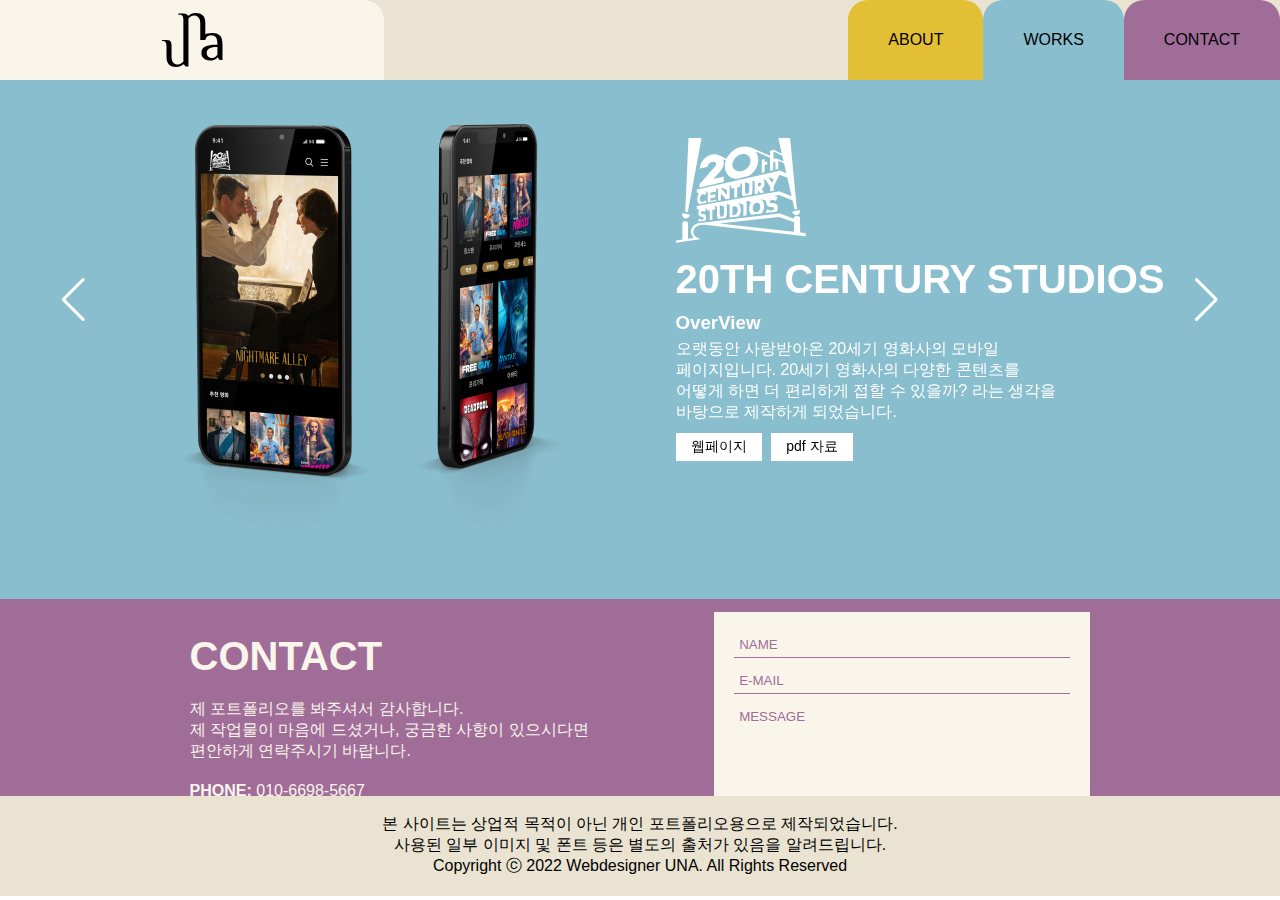
==== commit 34b87f43: "Add files via upload" ====
--- a/index.html
+++ b/index.html
@@ -47,7 +47,7 @@
       <div class="container">
         <img src="http://placeimg.com/300/400/a" alt="" id="profileImg">
         <div class="r-cont">
-<!--           <h3 class="intro">~~하는 웹디자이너 김유나입니다</h3> -->
+          <!-- <h3 class="intro"></h3> -->
           <div class="middle">
             <div class="profile">
               <h3>PROFILE</h3>
@@ -58,7 +58,7 @@
   
             <div class="edu">
               <h3>EDUCATION</h3>
-              <p>검단고등학교 졸업</p>
+              <p>--고등학교 졸업</p>
               <p>이젠아카데미 UI/UX 과정 이수</p>
             </div>
             
@@ -91,6 +91,22 @@
         <div class="swiper mySwiper">
           <div class="swiper-wrapper">
             <div class="swiper-slide">
+              <img src="./images/20th-mu.png" alt="" class="muImg">
+              <div class="detail-cont">
+              <img src="./images/20th-logo.png" alt="" class="brandImg">
+              <h1>20TH CENTURY STUDIOS</h1>
+              <h3>OverView</h3>
+              <p>오랫동안 사랑받아온 20세기 영화사의 모바일 <br>
+                페이지입니다.  20세기 영화사의 다양한 콘텐츠를<br>
+                어떻게 하면 더 편리하게 접할 수 있을까? 라는 생각을<br>
+                바탕으로 제작하게 되었습니다. </p>
+              <div class="btns">
+                <a href="https://six6na.github.io/20thCenturyStudios_/">웹페이지</a>
+                <a href="#">pdf 자료</a>
+              </div>
+              </div>
+            </div>
+            <div class="swiper-slide">
               <img src="./images/vivienne-mu.png" alt="" class="muImg">
               <div class="detail-cont">
               <img src="./images/vivienne-logo.png" alt="" class="brandImg">
@@ -116,37 +132,21 @@
                 페이지 입니다. KYLIE가 가진 이미지를 KYLIE SKIN 페이지<br>
                 에서도 느낄 수 있으면 좋을것 같다는 생각에 제작하게 되었습니다.</p>
               <div class="btns">
-                <a href="#">웹페이지</a>
-                <a href="#">pdf 자료</a>
-              </div>
-              </div>
-            </div>
-            <div class="swiper-slide">
-              <img src="./images/20th-mu.png" alt="" class="muImg">
-              <div class="detail-cont">
-              <img src="./images/20th-logo.png" alt="" class="brandImg">
-              <h1>20TH CENTURY STUDIOS</h1>
-              <h3>OverView</h3>
-              <p>오랫동안 사랑받아온 20세기 영화사의 모바일 <br>
-                페이지입니다.  20세기 영화사의 다양한 콘텐츠를<br>
-                어떻게 하면 더 편리하게 접할 수 있을까? 라는 생각을<br>
-                바탕으로 제작하게 되었습니다. </p>
-              <div class="btns">
-                <a href="https://six6na.github.io/20thCenturyStudios_/">웹페이지</a>
-                <a href="#">pdf 자료</a>
-              </div>
-              </div>
-            </div>
-            <div class="swiper-slide">
-              <img src="./images/kylie-mu.png" alt="" class="muImg">
+                <a href="https://six6na.github.io/kylieskin/">웹페이지</a>
+                <a href="#">pdf 자료</a>
+              </div>
+              </div>
+            </div>
+            <div class="swiper-slide">
+              <img src="./images/br-mu 1.png" alt="" class="muImg">
               <div class="detail-cont">
               <img src="./images/br-logo.png" alt="" class="brandImg">
               <h1>BASKIN ROBBINS BROWN</h1>
               <h3>OverView</h3>
-              <p>강렬한 펑크룩의 대명사인 VIVIENNEWESTWOOD의 <br>
-                모바일 페이지입니다. 사용자들이 모바일 페이지를  <br>
-                편안하게 이용하면서 갤러리를 구경하는듯한 느낌을 <br>
-                주고싶어 만들게 되었습니다.</p>
+              <p>배스킨 라빈스 브라운은 단 하나뿐인 매장이며 오직<br>
+                배스킨라빈스 브라운에서만 맛 볼 수 있는 메뉴도 있기<br>
+                때문에 이러한 특징을 살려 배스킨라빈스 브라운의 페이지를<br>
+                만들게 되었다.</p>
               <div class="btns">
                 <a href="#">웹페이지</a>
                 <a href="#">pdf 자료</a>
@@ -154,17 +154,17 @@
               </div>
             </div>
             <div class="swiper-slide">
-              <img src="./images/kylie-mu.png" alt="" class="muImg">
+              <img src="./images/dip-mu 1.png" alt="" class="muImg">
               <div class="detail-cont">
               <img src="./images/diptyque-logo.png" alt="" class="brandImg">
               <h1>DIPTYQUE</h1>
               <h3>OverView</h3>
-              <p>강렬한 펑크룩의 대명사인 VIVIENNEWESTWOOD의 <br>
-                모바일 페이지입니다. 사용자들이 모바일 페이지를  <br>
-                편안하게 이용하면서 갤러리를 구경하는듯한 느낌을 <br>
-                주고싶어 만들게 되었습니다.</p>
-              <div class="btns">
-                <a href="#">웹페이지</a>
+              <p>딥디크 향수는 어딘가 특별한 매력을 가지고 있어<br>
+                많은 사람들에게 사랑을 받고있습니다. 다른 향수와<br>
+                다른 딥디크만의 매력이 잘 느껴지는 페이지를 만듬면<br>
+                좋겠다는 생각에 제작하게 되었습니다.</p>
+              <div class="btns">
+                <a href="https://six6na.github.io/diptyque/">웹페이지</a>
                 <a href="#">pdf 자료</a>
               </div>
               </div>
@@ -195,19 +195,17 @@
 
       <div class="sendMail">
         <div class="mailBox">
-          <form method="post" action="#" class="mailForm">
-            <div class="name">
-              <input type="text" name="name" placeholder="NAME">
-            </div>
-            <div class="email">
-              <input type="email" name="email" placeholder="E-MAIL">
-            </div>
-            <div class="message">
-              <textarea name="message" id="message" cols="30" rows="10" placeholder="MESSAGE" style="width: 100%; height: 125px;"></textarea>
-            </div>
+          <form method="POST" action="https://formsubmit.co/el/xuvuga" class="mailForm">
+
+              <input class="name" type="text" name="name" placeholder="NAME" required>
+
+              <input class="email" type="email" name="email" placeholder="E-MAIL" required>
+
+              <textarea class="message" name="message" id="message" cols="30" rows="10" placeholder="MESSAGE" style="width: 100%; height: 125px;" required></textarea>
+              <button type="submit" class="send">SEND</button>
           </form>
         </div>
-        <button type="submit" class="send">SEND</button>
+        
        </div>
       </div>
       <footer>
--- a/css/pc.css
+++ b/css/pc.css
@@ -91,6 +91,9 @@
   #section2 {
     background: var(--about-page-color);
     position: relative;
+    display: flex;
+    justify-content: center;
+    align-items: center;
   }
   
   #section2 .container {
@@ -106,6 +109,12 @@
   
   #profileImg {
     margin-right: 10%;
+    width: 16%;
+  }
+
+  #profileImg img {
+    width: 300px;
+    height: 400px;
   }
   
   .r-cont {
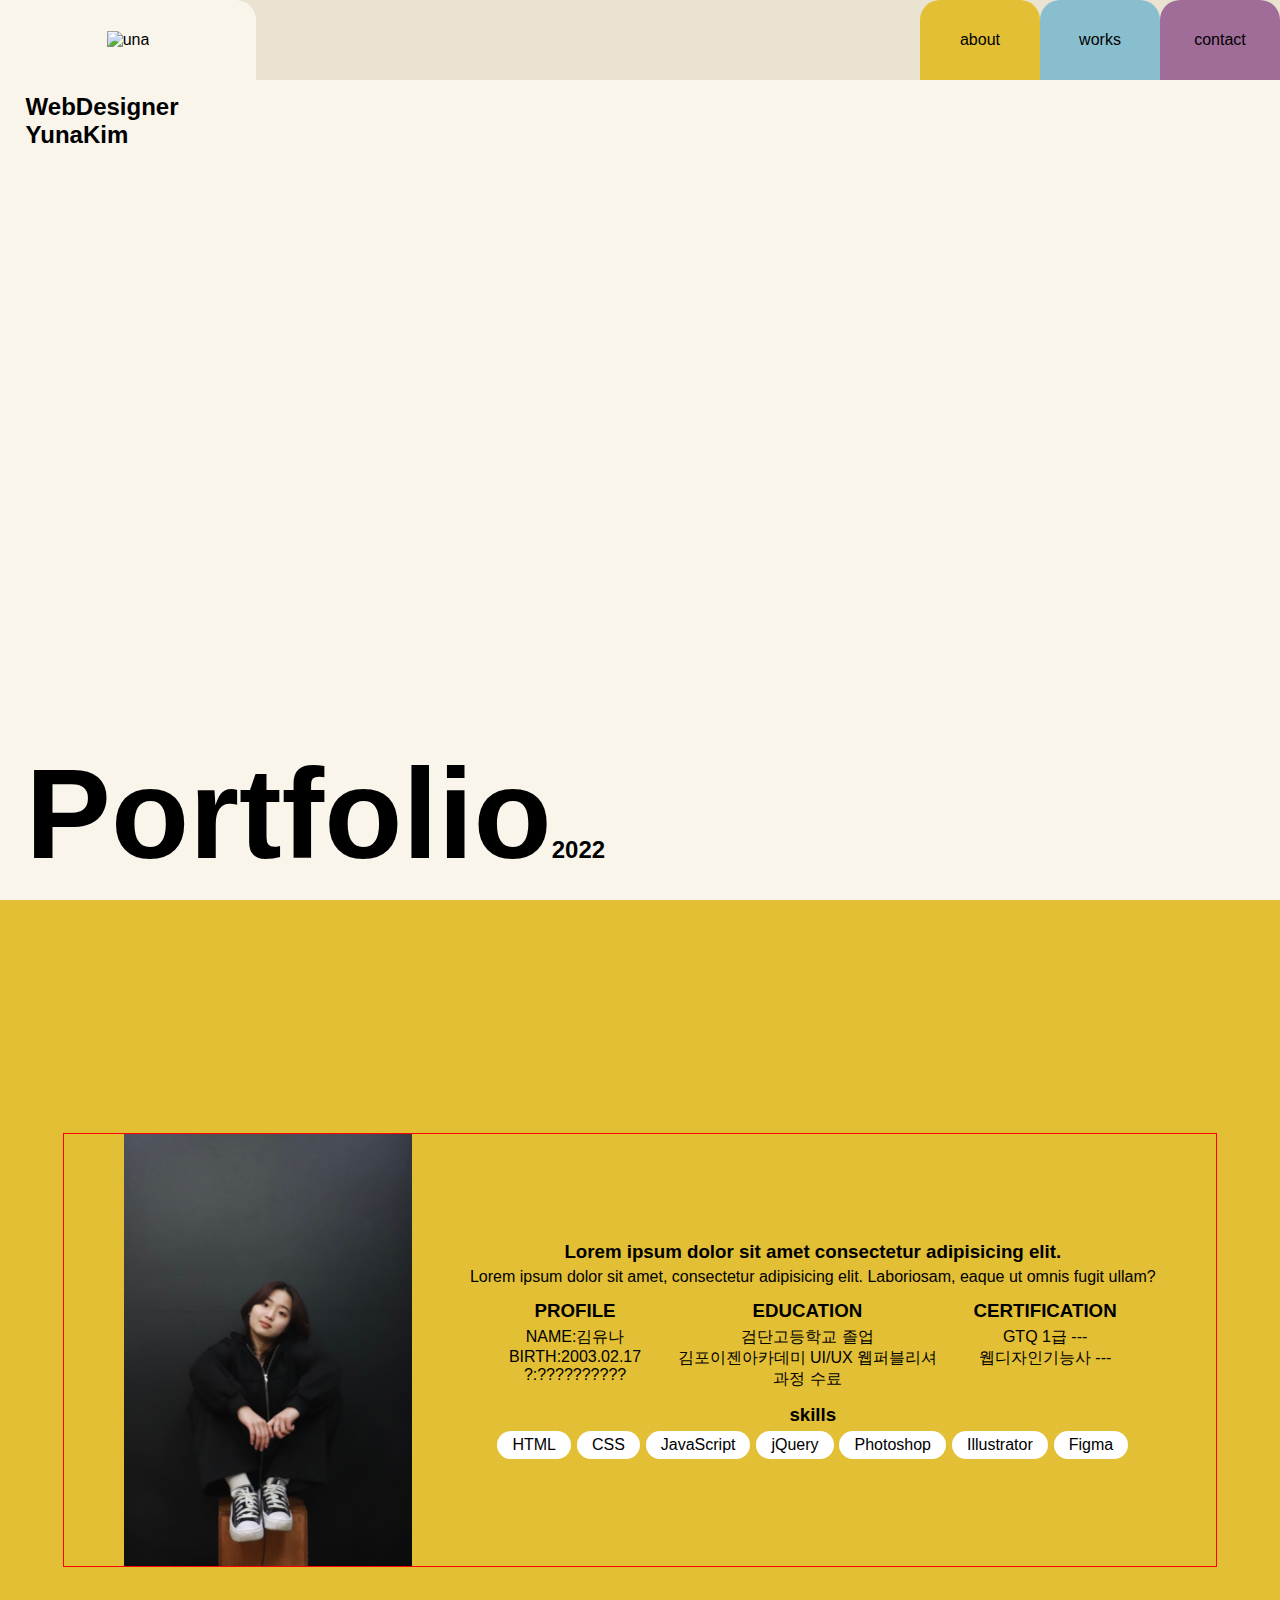
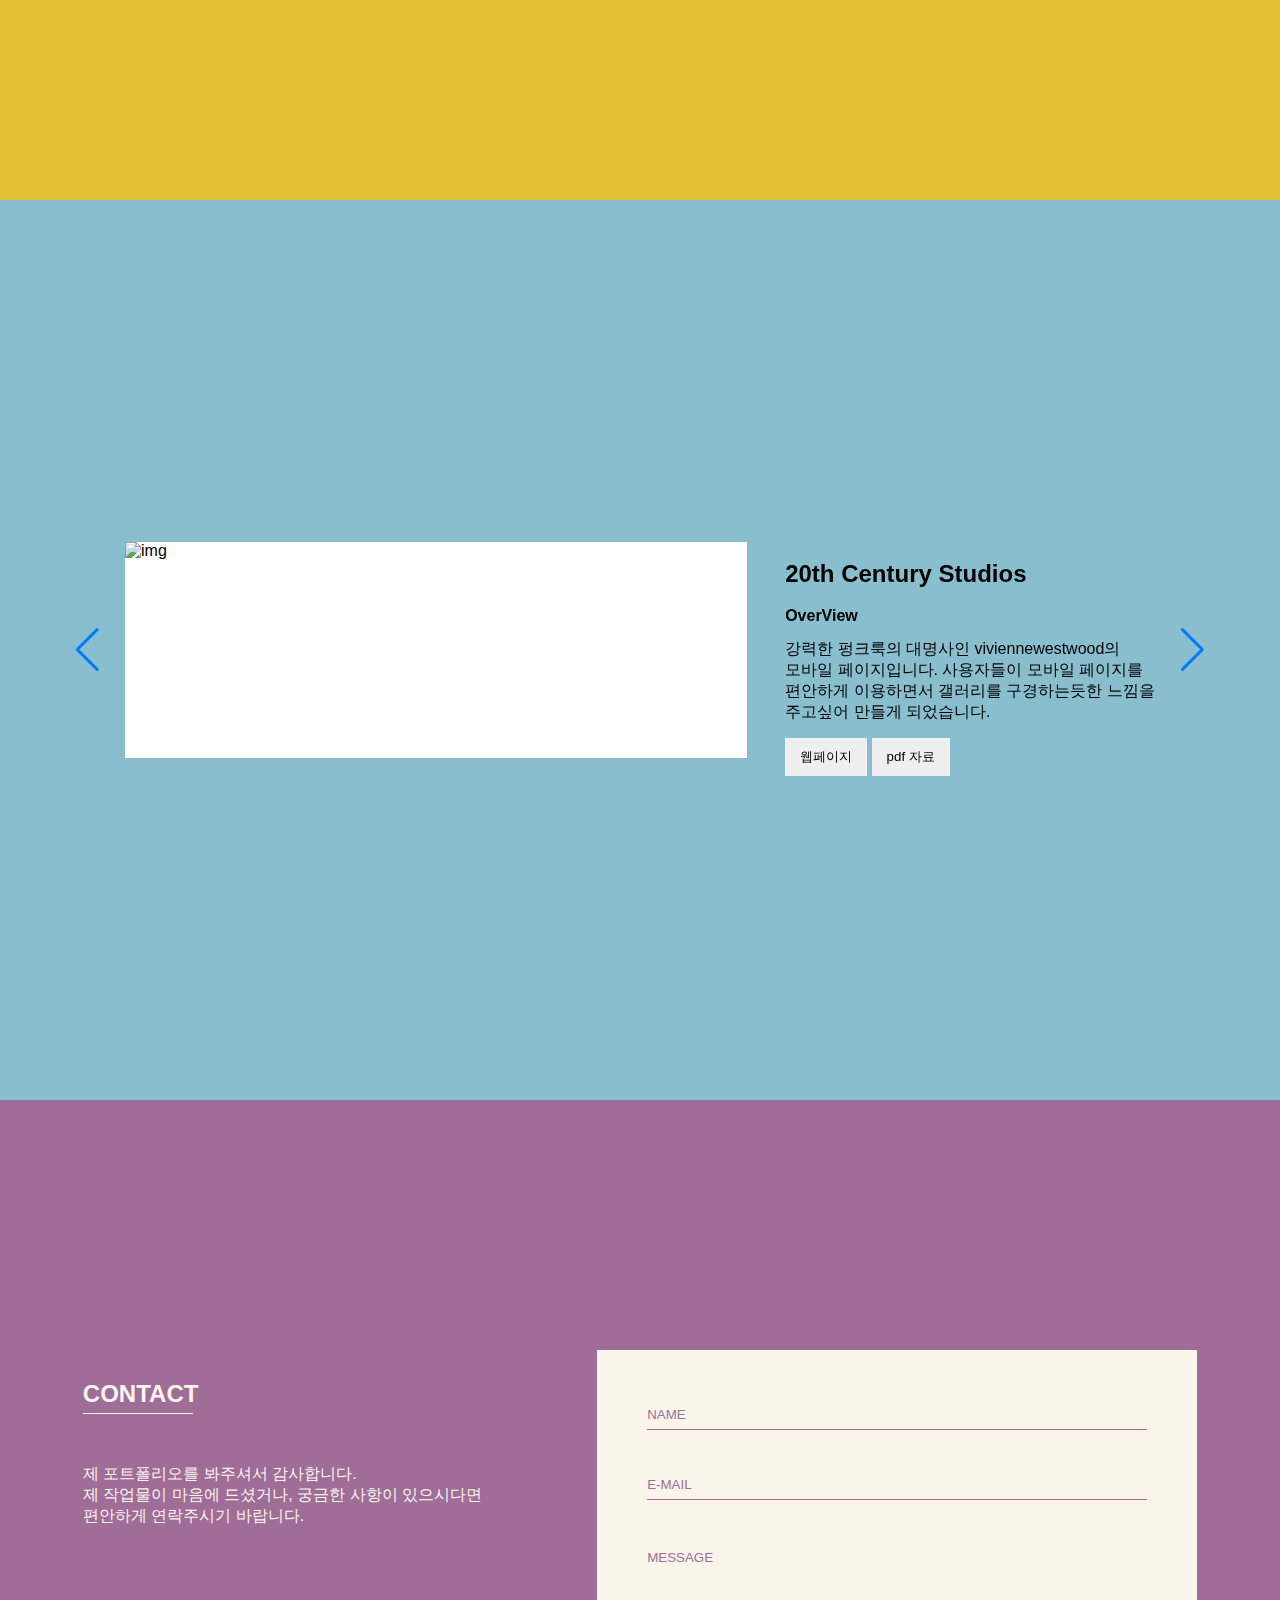
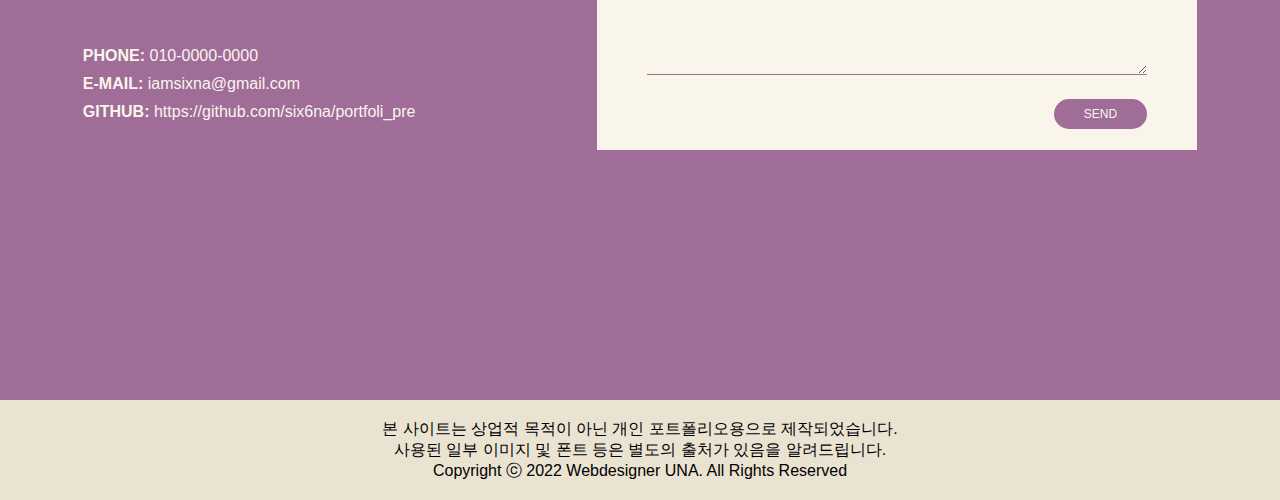
==== commit a2c8928b: "Add files via upload" ====
--- a/index.html
+++ b/index.html
@@ -1,226 +1,157 @@
-<!DOCTYPE html>
-<html lang="en" >
-<head>
-  <meta charset="UTF-8">
-  <title>UNA's portfolio</title>
-  <link rel='stylesheet' href='./css/jquery.fullpage.css'>
-  <link rel="stylesheet" href="./css/style.css">
-  <link rel="stylesheet" href="./css/swiper-bundle.min.css">
-  <link rel="icon" href="./images/unaLogo.svg">
-
-  <link 
-  rel="stylesheet" 
-  href="./css/mobile.css" 
-  media="screen and (max-width: 767px)"
->
-
-<link 
-  rel="stylesheet" 
-  href="./css/pc.css"
-  media="screen and (min-width: 768px)"
->
-</head>
-<body>
-<!-- 메뉴는 fullpage 바깥에 추가 
-  data-menuanchor와 동명의 섹셕 id 값을 fullpage({}) 옵션anchors[]에 추가
--->
-<ul id="menu">
-  <a href="#YunasPortfolio" data-menuanchor="YunasPortfolio" class="active homeBtn"><img src="./images/unaLogo.svg" alt="UNA"></a>
-
-  <div class="nav">
-    <li data-menuanchor="About"><a href="#About">ABOUT</a></li>
-	  <li data-menuanchor="Works"><a href="#Works">WORKS</a></li>
-	  <li data-menuanchor="Contact"><a href="#Contact">CONTACT</a></li>
-  </div>
-</ul>
-
-<div id="fullpage">
-    <div class="section" id="section1">
-      <div class="container">
-        <h3>Web designer<br>
-          Yuna Kim</h3>
-        <h1>Portfolio<span>2022</span></h1>
-      </div>
-    </div>
-
-    <div class="section" id="section2">
-      <div class="container">
-        <img src="http://placeimg.com/300/400/a" alt="" id="profileImg">
-        <div class="r-cont">
-          <!-- <h3 class="intro"></h3> -->
-          <div class="middle">
-            <div class="profile">
-              <h3>PROFILE</h3>
-              <p>NAME: 김유나</p>
-              <p>BIRTH: 2003.02.17</p>
-              <p>BIRTH: 2003.02.17</p>
-            </div>
-  
-            <div class="edu">
-              <h3>EDUCATION</h3>
-              <p>--고등학교 졸업</p>
-              <p>이젠아카데미 UI/UX 과정 이수</p>
-            </div>
-            
-            <div class="certi">
-              <h3>CERTIFICATION</h3>
-              <p>GTQ 1급</p>
-              <p>웹디자인기능사</p>
-            </div>
-          </div>
-  
-          <div class="skills">
-            <h3>SKILLS</h3>
-            <ul>
-              <li>HTML</li>
-              <li>CSS</li>
-              <li>JavaScript</li>
-              <li>jQuery</li>
-              <li>figma</li>
-              <li>photoshop</li>
-              <li>illustrator</li>
-            </ul>
-          </div>
-        </div>
-  
-      </div>
-    </div>
-    
-    <div class="section" id="section3">
-      <div class="container">
-        <div class="swiper mySwiper">
-          <div class="swiper-wrapper">
-            <div class="swiper-slide">
-              <img src="./images/20th-mu.png" alt="" class="muImg">
-              <div class="detail-cont">
-              <img src="./images/20th-logo.png" alt="" class="brandImg">
-              <h1>20TH CENTURY STUDIOS</h1>
-              <h3>OverView</h3>
-              <p>오랫동안 사랑받아온 20세기 영화사의 모바일 <br>
-                페이지입니다.  20세기 영화사의 다양한 콘텐츠를<br>
-                어떻게 하면 더 편리하게 접할 수 있을까? 라는 생각을<br>
-                바탕으로 제작하게 되었습니다. </p>
-              <div class="btns">
-                <a href="https://six6na.github.io/20thCenturyStudios_/">웹페이지</a>
-                <a href="#">pdf 자료</a>
-              </div>
-              </div>
-            </div>
-            <div class="swiper-slide">
-              <img src="./images/vivienne-mu.png" alt="" class="muImg">
-              <div class="detail-cont">
-              <img src="./images/vivienne-logo.png" alt="" class="brandImg">
-              <h1>VIVIENNE WESTWOOD</h1>
-              <h3>OverView</h3>
-              <p>강렬한 펑크룩의 대명사인 VIVIENNEWESTWOOD의 <br>
-                모바일 페이지입니다. 사용자들이 모바일 페이지를  <br>
-                편안하게 이용하면서 갤러리를 구경하는듯한 느낌을 <br>
-                주고싶어 만들게 되었습니다.</p>
-              <div class="btns">
-                <a href="#">웹페이지</a>
-                <a href="#">pdf 자료</a>
-              </div>
-              </div>
-            </div>
-            <div class="swiper-slide">
-              <img src="./images/kylie-mu.png" alt="" class="muImg">
-              <div class="detail-cont">
-              <img src="./images/kylie-logo.png" alt="" class="brandImg">
-              <h1>KYLIE SKIN</h1>
-              <h3>OverView</h3>
-              <p>Kylie Jenner가 출시한 스킨케어 라인 KYLIE SKIN의<br>
-                페이지 입니다. KYLIE가 가진 이미지를 KYLIE SKIN 페이지<br>
-                에서도 느낄 수 있으면 좋을것 같다는 생각에 제작하게 되었습니다.</p>
-              <div class="btns">
-                <a href="https://six6na.github.io/kylieskin/">웹페이지</a>
-                <a href="#">pdf 자료</a>
-              </div>
-              </div>
-            </div>
-            <div class="swiper-slide">
-              <img src="./images/br-mu 1.png" alt="" class="muImg">
-              <div class="detail-cont">
-              <img src="./images/br-logo.png" alt="" class="brandImg">
-              <h1>BASKIN ROBBINS BROWN</h1>
-              <h3>OverView</h3>
-              <p>배스킨 라빈스 브라운은 단 하나뿐인 매장이며 오직<br>
-                배스킨라빈스 브라운에서만 맛 볼 수 있는 메뉴도 있기<br>
-                때문에 이러한 특징을 살려 배스킨라빈스 브라운의 페이지를<br>
-                만들게 되었다.</p>
-              <div class="btns">
-                <a href="#">웹페이지</a>
-                <a href="#">pdf 자료</a>
-              </div>
-              </div>
-            </div>
-            <div class="swiper-slide">
-              <img src="./images/dip-mu 1.png" alt="" class="muImg">
-              <div class="detail-cont">
-              <img src="./images/diptyque-logo.png" alt="" class="brandImg">
-              <h1>DIPTYQUE</h1>
-              <h3>OverView</h3>
-              <p>딥디크 향수는 어딘가 특별한 매력을 가지고 있어<br>
-                많은 사람들에게 사랑을 받고있습니다. 다른 향수와<br>
-                다른 딥디크만의 매력이 잘 느껴지는 페이지를 만듬면<br>
-                좋겠다는 생각에 제작하게 되었습니다.</p>
-              <div class="btns">
-                <a href="https://six6na.github.io/diptyque/">웹페이지</a>
-                <a href="#">pdf 자료</a>
-              </div>
-              </div>
-            </div>
-          </div>
-          <div class="swiper-button-next"></div>
-          <div class="swiper-button-prev"></div>
-        </div>
-      </div>
-
-    </div>
-
-
-    <div class="section" id="section4">
-     <div class="container">
-      <div class="l-cont">
-        <h1>CONTACT</h1>
-        <p>
-          제 포트폴리오를 봐주셔서 감사합니다. <br>
-          제 작업물이 마음에 드셨거나, 궁금한 사항이 있으시다면 <br>
-          편안하게 연락주시기 바랍니다.
-        </p>
-  
-        <a href="tel:010-6698-5667"><strong>PHONE: </strong>010-6698-5667</a>
-        <a href="mailto:iamsixna@gmail.com"><strong>E-MAIL: </strong>iamsixna@gmail.com</a>
-        <a href="https://github.com/six6na?tab=repositories"><strong>GITHUB: </strong>https://github.com/six6na?tab=repositories</a>  
-      </div>
-
-      <div class="sendMail">
-        <div class="mailBox">
-          <form method="POST" action="https://formsubmit.co/el/xuvuga" class="mailForm">
-
-              <input class="name" type="text" name="name" placeholder="NAME" required>
-
-              <input class="email" type="email" name="email" placeholder="E-MAIL" required>
-
-              <textarea class="message" name="message" id="message" cols="30" rows="10" placeholder="MESSAGE" style="width: 100%; height: 125px;" required></textarea>
-              <button type="submit" class="send">SEND</button>
-          </form>
-        </div>
-        
-       </div>
-      </div>
-      <footer>
-        <p>본 사이트는 상업적 목적이 아닌 개인 포트폴리오용으로 제작되었습니다. <br>
-            사용된 일부 이미지 및 폰트 등은 별도의 출처가 있음을 알려드립니다.</p>
-        <p>Copyright ⓒ 2022 Webdesigner UNA. All Rights Reserved</p>
-      </footer>    
-     </div>
-     
-</div>
-<!-- partial -->
-<script src='https://cdnjs.cloudflare.com/ajax/libs/jquery/2.1.3/jquery.min.js'></script>
-<script src='https://cdnjs.cloudflare.com/ajax/libs/fullPage.js/2.9.7/jquery.fullpage.min.js'></script>
-<script src="https://cdn.jsdelivr.net/npm/swiper/swiper-bundle.min.js"></script>
-<script  src="./js/script.js"></script>
-
-</body>
-</html>
+<!DOCTYPE html>
+<html lang="en">
+<head>
+    <meta charset="UTF-8">
+    <meta http-equiv="X-UA-Compatible" content="IE=edge">
+    <meta name="viewport" content="width=device-width, initial-scale=1.0">
+    <title>UNA's portfolio</title>
+
+    <link rel="stylesheet" href="./css/style.css">
+    <link rel="stylesheet" href="./css/swiper-bundle.min.css">
+
+    <link 
+    rel="stylesheet" 
+    href="./css/mobile.css" 
+    media="screen and (max-width: 767px)"
+    >
+
+    <link 
+    rel="stylesheet" 
+    href="./css/pc.css"
+    media="screen and (min-width: 768px)"
+    >
+
+    
+</head>
+<body>
+    <header>
+            <a href="#frontPage" class="logo"><img src="#" alt="una"></a>
+            <nav>
+                <a href="#aboutPage" class="aboutBtn">about</a>
+                <a href="#worksPage" class="worksBtn">works</a>
+                <a href="#contactPage" class="contactBtn">contact</a>
+            </nav>
+    </header>
+    <!-- header -->
+
+    <main>
+        <section id="frontPage">
+                <h3>WebDesigner<br>YunaKim</h3>
+                <h1>Portfolio<span>2022</span></h1>
+        </section>
+        <section id="aboutPage">
+            <div class="aboutWrap">
+                <img src="./images/profileImg.jpg" alt="profile Img" class="profileImg">
+                <div class="profileContents">
+                    <div class="intro">
+                        <h3>Lorem ipsum dolor sit amet consectetur adipisicing elit.</h3>
+                        <p>Lorem ipsum dolor sit amet, consectetur adipisicing elit. Laboriosam, eaque ut omnis fugit ullam?</p>
+                    </div>
+                    <div class="middle">
+                        <div class="profile">
+                            <h3>PROFILE</h3>
+                            <p><span>NAME:</span>김유나</p>
+                            <p><span>BIRTH:</span>2003.02.17</p>
+                            <p><span>?:</span>??????????</p>
+                        </div>
+                        <div class="edu">
+                            <h3>EDUCATION</h3>
+                            <p>검단고등학교 졸업</p>
+                            <p>김포이젠아카데미 UI/UX 웹퍼블리셔 과정 수료</p>
+                        </div>
+                        <div class="certification">
+                        <h3>CERTIFICATION</h3>
+                        <p>GTQ 1급 ---</p>
+                        <p>웹디자인기능사 ---</p>
+                    </div>
+                    </div>
+                    <div class="skills">
+                        <h3>skills</h3>
+                        <div class="skill">
+                            <p>HTML</p>
+                            <p>CSS</p>
+                            <p>JavaScript</p>
+                            <p>jQuery</p>
+                            <p>Photoshop</p>
+                            <p>Illustrator</p>
+                            <p>Figma</p>
+                        </div>
+                    </div>
+                </div>
+            </div>
+        </section>
+        <section id="worksPage">
+            <div class="swiper mySwiper">
+                <div class="swiper-wrapper">
+                  <div class="swiper-slide">
+                    <img src="" alt="img" class="muImg">
+                    <div class="detailWrap">
+                        <img src="" alt="" class="brandLogo">
+                        <h2>20th Century Studios</h2>
+                        <h4>OverView</h4>
+                        <p>강력한 펑크룩의 대명사인 viviennewestwood의<br>
+                        모바일 페이지입니다. 사용자들이 모바일 페이지를<br>
+                        편안하게 이용하면서 갤러리를 구경하는듯한 느낌을<br>
+                        주고싶어 만들게 되었습니다.</p>
+                    <div class="detailBtn">
+                        <button class="web">웹페이지</button>
+                        <button class="pdf">pdf 자료</button>
+                    </div>
+                    </div>
+                  </div>
+                  <div class="swiper-slide">Slide 2</div>
+                  <div class="swiper-slide">Slide 3</div>
+                  <div class="swiper-slide">Slide 4</div>
+                  <div class="swiper-slide">Slide 5</div>
+                  <div class="swiper-slide">Slide 6</div>
+                  <div class="swiper-slide">Slide 7</div>
+                  <div class="swiper-slide">Slide 8</div>
+                  <div class="swiper-slide">Slide 9</div>
+                </div>
+                <div class="swiper-button-next"></div>
+                <div class="swiper-button-prev"></div>
+              </div>
+        </section>
+        <section id="contactPage">
+            <div class="container contactCont">
+                <div class="l-cont">
+                    <h1>CONTACT</h1>
+                    <p>제 포트폴리오를 봐주셔서 감사합니다. <br>
+                       제 작업물이 마음에 드셨거나, 궁금한 사항이 있으시다면 <br>
+                       편안하게 연락주시기 바랍니다.</p>
+                   <a href="tel:010-0000-0000"><strong>PHONE: </strong>010-0000-0000</a>
+                   <a href="mailto:iamsixna@gmail.com"><strong>E-MAIL: </strong>iamsixna@gmail.com</a>
+                   <a href="https://github.com/six6na/portfoli_pre"><strong>GITHUB: </strong>https://github.com/six6na/portfoli_pre</a>
+               </div>
+               <div class="r-cont">
+                   <div class="mail">
+                       <form method="post" action="#" class="mailForm">
+                           <div class="name">
+                               <input type="text" name="name" placeholder="NAME">
+                           </div>
+                           <div class="email">
+                               <input type="email" name="email" placeholder="E-MAIL">
+                           </div>
+                           <div class="name">
+                               <textarea name="message" id="message" cols="30" rows="10" placeholder="MESSAGE" style="width: 100%; height:125px"></textarea>
+                           </div>
+                       </form>
+                       <button type="submit" class="send">SEND</button>
+                   </div>
+               </div>    
+          </div>
+        </section>
+    </main>
+
+    <footer>
+        <p>본 사이트는 상업적 목적이 아닌 개인 포트폴리오용으로 제작되었습니다. <br>
+            사용된 일부 이미지 및 폰트 등은 별도의 출처가 있음을 알려드립니다.</p>
+        <p>Copyright ⓒ 2022 Webdesigner UNA. All Rights Reserved</p>
+    </footer>
+
+    <script src="https://ajax.googleapis.com/ajax/libs/jquery/3.6.0/jquery.min.js"></script>
+
+    <script src="./js/swiper-bundle.min.js"></script>
+    <script src="./js/main.js"></script>
+</body>
+</html>--- a/css/style.css
+++ b/css/style.css
@@ -1,49 +1,30 @@
-:root {
-  --pc-header-height: 80px;
-  --mobile-header-height: 60px;
-  --light-file-color: #F9F5EB;
-  --about-page-color: #E2BF34;
-  --works-page-color: #89BECE;
-  --contact-page-color: #A06D99;
-  --dark-file-color: #EAE3D2;
-  --dark-text-color: #000;
-  --light-text-color: #F9F5EB;
-}
-
-* {
-  margin: 0;
-  padding: 0;
-  box-sizing: border-box;
-  font-family: 'Noto Sans KR', sans-serif;
-  color: #000;
-}
-
-a {
-  color: inherit;
-  text-decoration: none;
-}
-
-ul, li {
-  list-style-type: none;
-}
-
-h1 {
-  font-size: 40px;
-}
-
-h2 {
-  font-size: 35px;
-}
-
-h3 {
-  /* font-size: 30px; */
-}
-
-h4 {
-  font-size: 25px;
-}
-
-p {
-  font-size: 16px;
-}
-
+:root {
+    --pc-header-height: 80px;
+    --mobile-header-height: 60px;
+    --light-file-color: #F9F5EB;
+    --about-page-color: #E2BF34;
+    --works-page-color: #89BECE;
+    --contact-page-color: #A06D99;
+    --dark-file-color: #EAE3D2;
+    --dark-text-color: #000;
+    --light-text-color: #F9F5EB;
+}
+
+* {
+    margin: 0;
+    padding: 0;
+    box-sizing: border-box;
+    font-family: 'Noto Sans KR', sans-serif;
+    list-style-type: none;
+    color: #000;
+  }
+
+a {
+    color: inherit;
+    text-decoration: none;
+}
+
+section {
+    width: 100%;
+    height: 100vh;
+}--- a/css/mobile.css
+++ b/css/mobile.css
@@ -1,349 +1,343 @@
 @import url(./style.css);
 
-#menu {
+/* header */
+
+header {
+    background: var(--dark-file-color);
+    height: 60px;
+    display: flex;
+    align-items: center;
+    justify-content: space-between;
+    width: 100%;
     position: fixed;
-    z-index: 99;
-    display: flex;
-    flex-direction: row;
-    align-items: center;
+    z-index: 999;
+}
+
+header a {
+    /* padding: 0 40px; */
+    height: 60px;
+}
+
+.logo {
+    background: var(--light-file-color);
+    display: flex;
+    align-items: center;
+    justify-content: center;
+    border-top-right-radius: 20px;
+    width: 30%;
+}
+
+.aboutBtn {
+    background: var(--about-page-color);
+}
+
+.worksBtn {
+    background: var(--works-page-color);
+}
+
+.contactBtn {
+    background: var(--contact-page-color);
+}
+
+header nav {
+    display: flex;
+    width: 60%;
+}
+
+header nav a {
+    display: flex;
+    align-items: center;
+    justify-content: center;
+    width: 120px;
+    border-top-right-radius: 20px;
+    border-top-left-radius: 20px;
+}
+
+/* frontPage */
+
+#frontPage {
+    background: var(--light-file-color);
+    display: flex;
+    flex-direction: column;
     justify-content: space-between;
+    padding-top: var(--pc-header-height);
+}
+
+#frontPage h3 {
+    margin-top: 1%;
+    margin-left: 2%;
+    font-size: 20px;
+}
+
+#frontPage h1 {
+    margin-bottom: 1%;
+    margin-left: 2%;
+    font-size: 70px;
+}
+
+#frontPage h1 span {
+    font-size: 20px;
+}
+
+/* about page */
+
+#aboutPage {
+    background: var(--about-page-color);
+    display: flex;
+    justify-content: center;
+    align-items: center;
+}
+
+.aboutWrap {
+    display: flex;
+    flex-direction: column;
+    align-items: center;
+    justify-content: center;
+    width: 90%;
     /* outline: 1px solid red; */
-    width: 100%;
-    height: var(--mobile-header-height);
+}
+
+.profileImg {
+    width: 25%;
+    background: #fff;
+    margin-bottom: 5%;
+}
+
+.profileContents {
+    display: flex;
+    flex-direction: column;
+    align-items: center;
     text-align: center;
-    background: var(--dark-file-color);
-  }
-  
-  .homeBtn {
-    display: flex;
-    align-items: center;
-    justify-content: center;
-    width: 30%;
-    height: 60px;
-    border-top-right-radius: 20px;
-    background: var(--light-file-color);
-  }
-
-  .homeBtn img {
-    width: 20%;
-  }
-  
-  .nav {
-    display: flex;
-    align-items: center;
-    width: 40%;
-    height: 60px;
-  }
-  
-  .nav li a {
-    border-top-left-radius: 20px;
-    border-top-right-radius: 20px;
-    width: 100%;
-    height: 60px;
-    padding: 0 40px;
-    display: flex;
-    align-items: center;
-    justify-content: center;
-    font-size: 16px;
-  }
-  
-  .nav li:first-child a {
-    background: var(--about-page-color);
-  }
-  
-  .nav li:nth-child(2) a {
-    background: var(--works-page-color);
-  }
-  
-  .nav li:last-child a {
-    background: var(--contact-page-color);
-  }
-  
-  /* section1 */
-  #section1 {
-    background: var(--light-file-color);
-    display: flex;
-    position: relative;
-  }
-  
-  #section1 .container {
-    position: absolute;
-    bottom: 0;
-    width: 100%;
-    height: calc(100vh - var(--mobile-header-height));
-    padding: 1%;
-    display: flex;
-    flex-direction: column;
-    justify-content: space-between;
-  }
-  
-  #section1 h3 {
-    font-size: 24px;
-  }
-  
-  #section1 h1 {
-    font-size: 128px;
-  }
-  
-  #section1 h1 span {
-    font-size: 24px;
-  }
-  
-  /* section2 */
-  #section2 {
-    background: var(--about-page-color);
-    position: relative;
-  }
-  
-  #section2 .container {
-    position: absolute;
-    bottom: 0;
-    width: 100%;
-    height: calc(100vh - var(--pc-header-height));
-    display: flex;
-    flex-direction: column;
-    align-items: center;
-    justify-content: center;
-    padding: 1%;
-  }
-  
-  #profileImg {
-    /* margin-right: 10%; */
-    margin-bottom: 5%;
-  }
-  
-  .r-cont {
-    /* width: 80%; */
-    outline: 1px solid red;
-    display: flex;
-    align-items: center;
-    text-align: center;
-    flex-direction: column;
-  }
-  
-  .middle {
+    width: 90%;
+}
+
+.profileContents h3 {
+    margin-bottom: 5px;
+}
+
+.middle {
+    font-size: 14px;
     margin-top: 5%;
     margin-bottom: 5%;
     display: flex;
-    width: 100%;
-    justify-content: center;
-  }
-  
-  .middle h3 {
-    margin-bottom: 5px;
-  }
-  
-  .middle p {
-    margin-bottom: 3px;
-  }
-  
-  .edu {
-    margin: 0 10%;
-  }
-  
-  .skills ul {
-    display: flex;
-    align-items: center;
-    justify-content: center;
-  }
-  
-  .skills ul li {
-    margin: 2%;
-    background: #fff;
-    padding: 5px 15px;
-    border-radius: 20px;
-  }
-  
-  
-  /* section3 */
-  #section3 {
-    background: var(--works-page-color);
-  }
-  
-  #section3 .container {
-    /* outline: 1px solid blue; */
-    padding: 0 50px;
-    display: flex;
-    justify-content: center;
-  }
-  
-  .swiper-slide {
-    display: flex;
-    flex-direction: column;
-    align-items: center;
-    justify-content: center;
-  }
-  
-  .muImg {
-    /* margin-right: 5%; */
-    max-width: 80%;
-  }
-  
-  
-  .detail-cont {
-    text-align: center;
-  }
-
-  .detail-cont p {
-    font-weight: 300;
-    font-size: 16px;
-    color: #fff;
-  }
-  
-  .detail-cont h1 {
-    margin-top: 2%;
-    margin-bottom: 2%;
-    color: #fff;
-  }
-  
-  .detail-cont h3 {
-    margin-bottom: 1%;
-    color: #fff;
-  }
-  
-  .btns {
-    margin-top: 5%;
-    display: flex;
-    align-items: center;
-    justify-content: center;
-  }
-  
-  .btns a {
-    background: #fff;
+    justify-content: center;
+}
+
+.edu {
+    margin: 0 5%;
+}
+
+.skill {
+    display: flex;
+    flex-direction: column;
+    align-items: center;
+    justify-content: center;
+}
+
+.skill p {
     font-size: 14px;
     padding: 5px 15px;
-  }
-  
-  .btns a:first-child {
-    margin-right: 2%;
-  }
-  
-  /* slider arrow */
-  .fp-controlArrow.fp-prev {
-    left: 50px;
-  }
-  
-  .fp-controlArrow.fp-next {
+    margin: 2% 0;
+    background: #fff;
+    border-radius: 15px;
+}
+
+/* works page */
+
+#worksPage {
+    background: var(--works-page-color);
+    display: flex;
+    justify-content: center;
+    align-items: center;
+}
+
+.swiper {
+    /* outline: 1px solid red; */
+    width: 90%;
+    height: 80%;
+}
+
+.swiper-slide {
+    padding: 0 5%;
+    /* outline: 3px solid blue; */
+    display: flex;
+    flex-direction: column;
+    justify-content: space-around;
+    align-items: center;
+}
+
+.muImg {
+    width: 60%;
+    height: 30%;
+    background: #fff;
+}
+
+.detailWrap {
+    display: flex;
+    flex-direction: column;
+    align-items: center;
+    text-align: center;
+}
+
+.detailWrap h2 {
+    margin-bottom: 5%;
+    margin-top: 5%;
+}
+
+.detailWrap h4 {
+    margin-bottom:4%;
+}
+
+.detailBtn {
+    margin-top: 4%;
+}
+
+.detailBtn button {
+    padding: 10px 15px;
+    border: none;
+}
+
+/* contactPage */
+#contactPage {
+    background: var(--contact-page-color);
+    display: flex;
+    align-items: center;
+    justify-content: center;
+}
+
+.contactCont {
+    width: 90%;
+    /* outline: 1px solid red; */
+    background: var(--contact-page-color);
+    display: flex;
+    flex-direction: column;
+    align-items: center;
+    justify-content: center;
+}
+
+.r-cont {
+    background: var(--light-file-color);
+    width: 80%;
+    height: 400px;
+    margin-top: 10%;
+}
+
+.mail {
+    height: 300px;
+    margin: 0 auto;
+    padding: 50px;
+    position: relative;
+}
+
+.mail div input, .mail div textarea {
+    border: none;
+    outline: none;
+    border-bottom: 1px solid var(--contact-page-color);
+    background: none;
+}
+
+.name input {
+    width: 100%;
+    height: 30px;
+    margin-bottom: 40px;
+}
+
+.email input {
+    width: 100%;
+    height: 30px;
+    margin-bottom: 50px;
+}
+
+.message textarea {
+    width: 100%;
+    height: 125px;
+}
+
+input::placeholder {
+    color: #A06D99;
+    font-family: 'Franklin Gothic Medium', 'Arial Narrow', Arial, sans-serif;
+}
+
+textarea::placeholder {
+    color: #A06D99;
+    font-family: 'Franklin Gothic Medium', 'Arial Narrow', Arial, sans-serif;
+}
+
+.send {
+    border: none;
+    background: #A06D99;
+    color: var(--light-file-color);
+    font-weight: medium;
+    font-size: 12px;
+    padding: 8px 30px;
+    border-radius: 20px;
+    position: absolute;
     right: 50px;
-  }
-  
-  
-  #section3 {
-    overflow: hidden;
-  }
-  
-  /* section4 */
-  #section4 {
-    background: var(--contact-page-color);
-    position: relative;
-  }
-  
-  #section4 .container {
-    /* outline: 1px solid green; */
-    display: flex;
-    flex-direction: column;
-    align-items: center;
-    justify-content: center;
-    padding: 1%;
-  }
-  
-  .l-cont {
-    display: flex;
-    flex-direction: column;
-    /* margin-right: 10%; */
-    color: var(--light-file-color);
+    margin-top: 20px;
+}
+
+.send:hover {
+    border: 1px solid #A06D99;
+    background: var(--light-file-color);
+    color: #A06D99;
+}
+
+.contactWrap {
+    display: flex;
+    flex-direction: row;
+    justify-content: space-around;
+    /* justify-content: center; */
+    align-items: center;
+}
+
+.l-cont {
+    display: flex;
+    flex-direction: column;
+    align-items: center;
     text-align: center;
+    color: var(--light-file-color);
+}
+
+.l-cont h1 {
+    font-size: 20px;
+    font-weight: 700;
+    margin-bottom: 5%;
+    padding-bottom: 3px;
+    border-bottom: 1px solid var(--light-file-color);
+    width: 92px;
+    color: var(--light-file-color);
+}
+
+.l-cont p {
+    font-size: 16px;
+    font-weight: 400;
     margin-bottom: 10%;
-  }
-  
-  .l-cont h1 {
-    margin-bottom: 5%;
-    color: var(--light-file-color);
-  }
-  
-  .l-cont p {
-    margin-bottom: 5%;
-    color: var(--light-file-color);
-  }
-  
-  .l-cont a {
+    color: var(--light-file-color);
+}
+
+.l-cont a strong {
+    color: var(--light-file-color);
+}
+
+.l-cont a {
+    font-size: 16px;
     margin-bottom: 2%;
-  }
-  
-  .l-cont a strong {
-    color: var(--light-file-color);
-  }
-  
-  .l-cont a:last-child {
+    color: var(--light-file-color);
+}
+
+.l-cont a:last-child {
     margin-bottom: 0;
-  }
-  
-  .sendMail {
-    width: 60%;
-    background: var(--light-file-color);
-    position: relative;
-  }
-  
-  .mailBox {
-    padding: 20px;
-    flex-direction: column;
-    justify-content: center;
-    align-items: center;
-    position: relative;
-  }
-  
-  .mailBox input, textarea {
-    background: 0;
-    border: none;
-    padding: 5px;
-    width: 100%;
-    border-bottom: 1px solid var(--contact-page-color);
-    outline: none;
-    margin-bottom: 10px;
-    color: var(--contact-page-color);
-  }
-  
-  .message {
-    margin-bottom: 30px;
-  }
-  
-  input::placeholder {
-    color: #A06D99;
-    font-family: 'Noto Sans KR', sans-serif;
-  }
-  
-  textarea::placeholder {
-    color: #A06D99;
-    font-family: 'Noto Sans KR', sans-serif;
-  }
-  
-  .send {
-    position: absolute;
-    bottom: 20px;
-    right: 20px;
-    background: var(--contact-page-color);
-    border: none;
-    color: var(--light-file-color);
-    padding: 5px 15px;
-    border-radius: 20px;
-  }
-  
-  .send:hover {
-    background: none;
-    border: 1px solid var(--contact-page-color);
-    color: var(--contact-page-color);
-  }
-  
-  footer {
-    position: absolute;
-    bottom: 0;
-    width: 100%;
+}
+
+/* footer */
+
+footer {
+    font-size: 11px;
+    background: var(--dark-file-color);
     height: 100px;
     display: flex;
-    align-items: center;
-    justify-content: center;
-    flex-direction: column;
+    flex-direction: column;
+    align-items: center;
+    justify-content: center;
     text-align: center;
-    background: var(--dark-file-color);
-    font-size: 12px;
-  }+}--- a/css/pc.css
+++ b/css/pc.css
@@ -1,341 +1,326 @@
-#menu {
+@import url(./style.css);
+
+/* header */
+
+header {
+    background: var(--dark-file-color);
+    height: 80px;
+    display: flex;
+    align-items: center;
+    justify-content: space-between;
+    width: 100%;
     position: fixed;
-    z-index: 99;
-    display: flex;
-    flex-direction: row;
-    align-items: center;
-    justify-content: space-between;
-    /* outline: 1px solid red; */
-    width: 100%;
-    height: var(--pc-header-height);
-    text-align: center;
-    background: var(--dark-file-color);
-  }
-  
-  .homeBtn {
-    display: flex;
-    align-items: center;
-    justify-content: center;
-    width: 30%;
+    z-index: 999;
+}
+
+header a {
+    /* padding: 0 40px; */
     height: 80px;
+}
+
+.logo {
+    background: var(--light-file-color);
+    display: flex;
+    align-items: center;
+    justify-content: center;
     border-top-right-radius: 20px;
+    width: 20%;
+}
+
+.aboutBtn {
+    background: var(--about-page-color);
+}
+
+.worksBtn {
+    background: var(--works-page-color);
+}
+
+.contactBtn {
+    background: var(--contact-page-color);
+}
+
+header nav {
+    display: flex;
+}
+
+header nav a {
+    display: flex;
+    align-items: center;
+    justify-content: center;
+    width: 120px;
+    border-top-right-radius: 20px;
+    border-top-left-radius: 20px;
+}
+
+/* frontPage */
+
+#frontPage {
     background: var(--light-file-color);
-  }
-  
-  .nav {
-    display: flex;
-    align-items: center;
-    height: 80px;
-  }
-  
-  .nav li a {
-    border-top-left-radius: 20px;
-    border-top-right-radius: 20px;
-    width: 100%;
-    height: 80px;
-    padding: 0 40px;
-    display: flex;
-    align-items: center;
-    justify-content: center;
-    font-size: 16px;
-  }
-  
-  .nav li:first-child a {
-    background: var(--about-page-color);
-  }
-  
-  .nav li:nth-child(2) a {
-    background: var(--works-page-color);
-  }
-  
-  .nav li:last-child a {
-    background: var(--contact-page-color);
-  }
-  
-  
-  .nav {
-    display: flex;
-  }
-  
-  /* section1 */
-  #section1 {
-    background: var(--light-file-color);
-    display: flex;
-    position: relative;
-  }
-  
-  #section1 .container {
-    position: absolute;
-    bottom: 0;
-    width: 100%;
-    height: calc(100vh - var(--pc-header-height));
-    padding: 1%;
     display: flex;
     flex-direction: column;
     justify-content: space-between;
-  }
-  
-  #section1 h3 {
+    padding-top: var(--pc-header-height);
+}
+
+#frontPage h3 {
+    margin-top: 1%;
+    margin-left: 2%;
     font-size: 24px;
-  }
-  
-  #section1 h1 {
+}
+
+#frontPage h1 {
+    margin-bottom: 1%;
+    margin-left: 2%;
     font-size: 128px;
-  }
-  
-  #section1 h1 span {
+}
+
+#frontPage h1 span {
     font-size: 24px;
-  }
-  
-  /* section2 */
-  #section2 {
+}
+
+/* about page */
+
+#aboutPage {
     background: var(--about-page-color);
-    position: relative;
-    display: flex;
-    justify-content: center;
-    align-items: center;
-  }
-  
-  #section2 .container {
-    position: absolute;
-    bottom: 0;
-    width: 100%;
-    height: calc(100vh - var(--pc-header-height));
-    display: flex;
-    align-items: center;
-    justify-content: center;
-    padding: 1%;
-  }
-  
-  #profileImg {
-    margin-right: 10%;
-    width: 16%;
-  }
-
-  #profileImg img {
-    width: 300px;
-    height: 400px;
-  }
-  
-  .r-cont {
-    width: 50%;
-    /* outline: 1px solid red; */
-    display: flex;
-    align-items: center;
+    display: flex;
+    justify-content: center;
+    align-items: center;
+}
+
+.aboutWrap {
+    display: flex;
+    align-items: center;
+    justify-content: center;
+    width: 90%;
+    outline: 1px solid red;
+}
+
+.profileImg {
+    width: 25%;
+    margin-right: 5%;
+    background: #fff;
+}
+
+.profileContents {
     text-align: center;
+    display: flex;
     flex-direction: column;
-  }
-  
-  .middle {
-    margin-top: 5%;
-    margin-bottom: 5%;
-    display: flex;
-    width: 100%;
-    justify-content: center;
-  }
-  
-  .middle h3 {
+    align-items: center;
+    justify-content: center;
+}
+
+.profileContents h3 {
     margin-bottom: 5px;
-  }
-  
-  .middle p {
-    margin-bottom: 3px;
-  }
-  
-  .edu {
-    margin: 0 10%;
-  }
-  
-  .skills ul {
-    display: flex;
-    align-items: center;
-    justify-content: center;
-  }
-  
-  .skills ul li {
-    margin: 2%;
-    background: #fff;
-    padding: 5px 15px;
-    border-radius: 20px;
-  }
-  
-  
-  /* section3 */
-  #section3 {
-    background: var(--works-page-color);
-  }
-  
-  #section3 .container {
-    /* outline: 1px solid blue; */
-    padding: 0 50px;
-    display: flex;
-    justify-content: center;
-  }
-  
-  .swiper-slide {
-    display: flex;
-    align-items: center;
-    justify-content: center;
-  }
-  
-  .muImg {
-    margin-right: 5%;
-  }
-  
-  .detail-cont p {
-    font-weight: 300;
-    font-size: 16px;
-    color: #fff;
-  }
-  
-  .detail-cont h1 {
+}
+
+.middle {
     margin-top: 2%;
     margin-bottom: 2%;
-    color: #fff;
-  }
-  
-  .detail-cont h3 {
-    margin-bottom: 1%;
-    color: #fff;
-  }
-  
-  .btns {
-    margin-top: 2%;
-    display: flex;
-  }
-  
-  .btns a {
+    display: flex;
+}
+
+.edu {
+    margin: 0 5%;
+}
+
+.skill {
+    display: flex;
+    justify-content: center;
+}
+
+.skill p {
+    padding: 5px 15px;
+    margin: 0 0.5%;
     background: #fff;
-    font-size: 14px;
-    padding: 5px 15px;
-  }
-  
-  .btns a:first-child {
-    margin-right: 2%;
-  }
-  
-  /* slider arrow */
-  .fp-controlArrow.fp-prev {
-    left: 50px;
-  }
-  
-  .fp-controlArrow.fp-next {
+    border-radius: 15px;
+}
+
+/* works page */
+
+#worksPage {
+    background: var(--works-page-color);
+    display: flex;
+    justify-content: center;
+    align-items: center;
+}
+
+.swiper {
+    /* outline: 1px solid red; */
+    width: 90%;
+    height: 80%;
+}
+
+.swiper-slide {
+    padding: 0 5%;
+    /* outline: 3px solid blue; */
+    display: flex;
+    justify-content: space-around;
+    align-items: center;
+}
+
+.muImg {
+    width: 60%;
+    height: 30%;
+    background: #fff;
+    margin-right: 3%;
+}
+
+.detailWrap h2 {
+    margin-bottom: 5%;
+    margin-top: 5%;
+}
+
+.detailWrap h4 {
+    margin-bottom:4%;
+}
+
+.detailBtn {
+    margin-top: 4%;
+}
+
+.detailBtn button {
+    padding: 10px 15px;
+    border: none;
+}
+
+/* contactPage */
+#contactPage {
+    background: var(--contact-page-color);
+    display: flex;
+    align-items: center;
+    justify-content: center;
+}
+
+.contactCont {
+    width: 90%;
+    background: var(--contact-page-color);
+    display: flex;
+    flex-direction: row;
+    align-items: center;
+    justify-content: center;
+}
+
+.r-cont {
+    background: var(--light-file-color);
+    width: 600px;
+    height: 400px;
+    margin-left: 10%;
+}
+
+.mail {
+    height: 300px;
+    margin: 0 auto;
+    padding: 50px;
+    position: relative;
+}
+
+.mail div input, .mail div textarea {
+    border: none;
+    outline: none;
+    border-bottom: 1px solid var(--contact-page-color);
+    background: none;
+}
+
+.name input {
+    width: 100%;
+    height: 30px;
+    margin-bottom: 40px;
+}
+
+.email input {
+    width: 100%;
+    height: 30px;
+    margin-bottom: 50px;
+}
+
+.message textarea {
+    width: 100%;
+    height: 125px;
+}
+
+input::placeholder {
+    color: #A06D99;
+    font-family: 'Franklin Gothic Medium', 'Arial Narrow', Arial, sans-serif;
+}
+
+textarea::placeholder {
+    color: #A06D99;
+    font-family: 'Franklin Gothic Medium', 'Arial Narrow', Arial, sans-serif;
+}
+
+.send {
+    border: none;
+    background: #A06D99;
+    color: var(--light-file-color);
+    font-weight: medium;
+    font-size: 12px;
+    padding: 8px 30px;
+    border-radius: 20px;
+    position: absolute;
     right: 50px;
-  }
-  
-  
-  #section3 {
-    overflow: hidden;
-  }
-  
-  /* section4 */
-  #section4 {
-    background: var(--contact-page-color);
-    position: relative;
-  }
-  
-  #section4 .container {
-    /* outline: 1px solid green; */
-    display: flex;
-    align-items: center;
-    justify-content: center;
-    padding: 1%;
-  }
-  
-  .l-cont {
+    margin-top: 20px;
+}
+
+.send:hover {
+    border: 1px solid #A06D99;
+    background: var(--light-file-color);
+    color: #A06D99;
+}
+
+.contactWrap {
+    display: flex;
+    flex-direction: row;
+    justify-content: space-around;
+    /* justify-content: center; */
+    align-items: center;
+}
+
+.l-cont {
     display: flex;
     flex-direction: column;
-    margin-right: 10%;
-    color: var(--light-file-color);
-  }
-  
-  .l-cont h1 {
-    margin-bottom: 5%;
-    color: var(--light-file-color);
-  }
-  
-  .l-cont p {
-    margin-bottom: 5%;
-    color: var(--light-file-color);
-  }
-  
-  .l-cont a {
-    margin-bottom: 3%;
-  }
-  
-  .l-cont a strong {
-    color: var(--light-file-color);
-  }
-  
-  .l-cont a:last-child {
+    text-align: left;
+    color: var(--light-file-color);
+}
+
+.l-cont h1 {
+    font-size: 24px;
+    font-weight: 700;
+    margin-bottom: 50px;
+    padding-bottom: 5px;
+    border-bottom: 1px solid var(--light-file-color);
+    width: 110px;
+    color: var(--light-file-color);
+}
+
+.l-cont p {
+    font-size: 16px;
+    font-weight: 400;
+    margin-bottom: 120px;
+    color: var(--light-file-color);
+}
+
+.l-cont a strong {
+    color: var(--light-file-color);
+}
+
+.l-cont a {
+    font-size: 16px;
+    margin-bottom: 10px;
+    color: var(--light-file-color);
+}
+
+.l-cont a:last-child {
     margin-bottom: 0;
-  }
-  
-  .sendMail {
-    width: 30%;
-    background: var(--light-file-color);
-    position: relative;
-  }
-  
-  .mailBox {
-    padding: 20px;
+}
+
+/* footer */
+footer {
+    font-size: 16px;
+    background: var(--dark-file-color);
+    height: 100px;
+    display: flex;
     flex-direction: column;
-    justify-content: center;
-    align-items: center;
-    position: relative;
-  }
-  
-  .mailBox input, textarea {
-    background: 0;
-    border: none;
-    padding: 5px;
-    width: 100%;
-    border-bottom: 1px solid var(--contact-page-color);
-    outline: none;
-    margin-bottom: 10px;
-    color: var(--contact-page-color);
-  }
-  
-  .message {
-    margin-bottom: 30px;
-  }
-  
-  input::placeholder {
-    color: #A06D99;
-    font-family: 'Noto Sans KR', sans-serif;
-  }
-  
-  textarea::placeholder {
-    color: #A06D99;
-    font-family: 'Noto Sans KR', sans-serif;
-  }
-  
-  .send {
-    position: absolute;
-    bottom: 20px;
-    right: 20px;
-    background: var(--contact-page-color);
-    border: none;
-    color: var(--light-file-color);
-    padding: 5px 15px;
-    border-radius: 20px;
-  }
-  
-  .send:hover {
-    background: none;
-    border: 1px solid var(--contact-page-color);
-    color: var(--contact-page-color);
-  }
-  
-  footer {
-    position: absolute;
-    bottom: 0;
-    width: 100%;
-    height: 100px;
-    display: flex;
-    align-items: center;
-    justify-content: center;
-    flex-direction: column;
+    align-items: center;
+    justify-content: center;
     text-align: center;
-    background: var(--dark-file-color);
-  }+}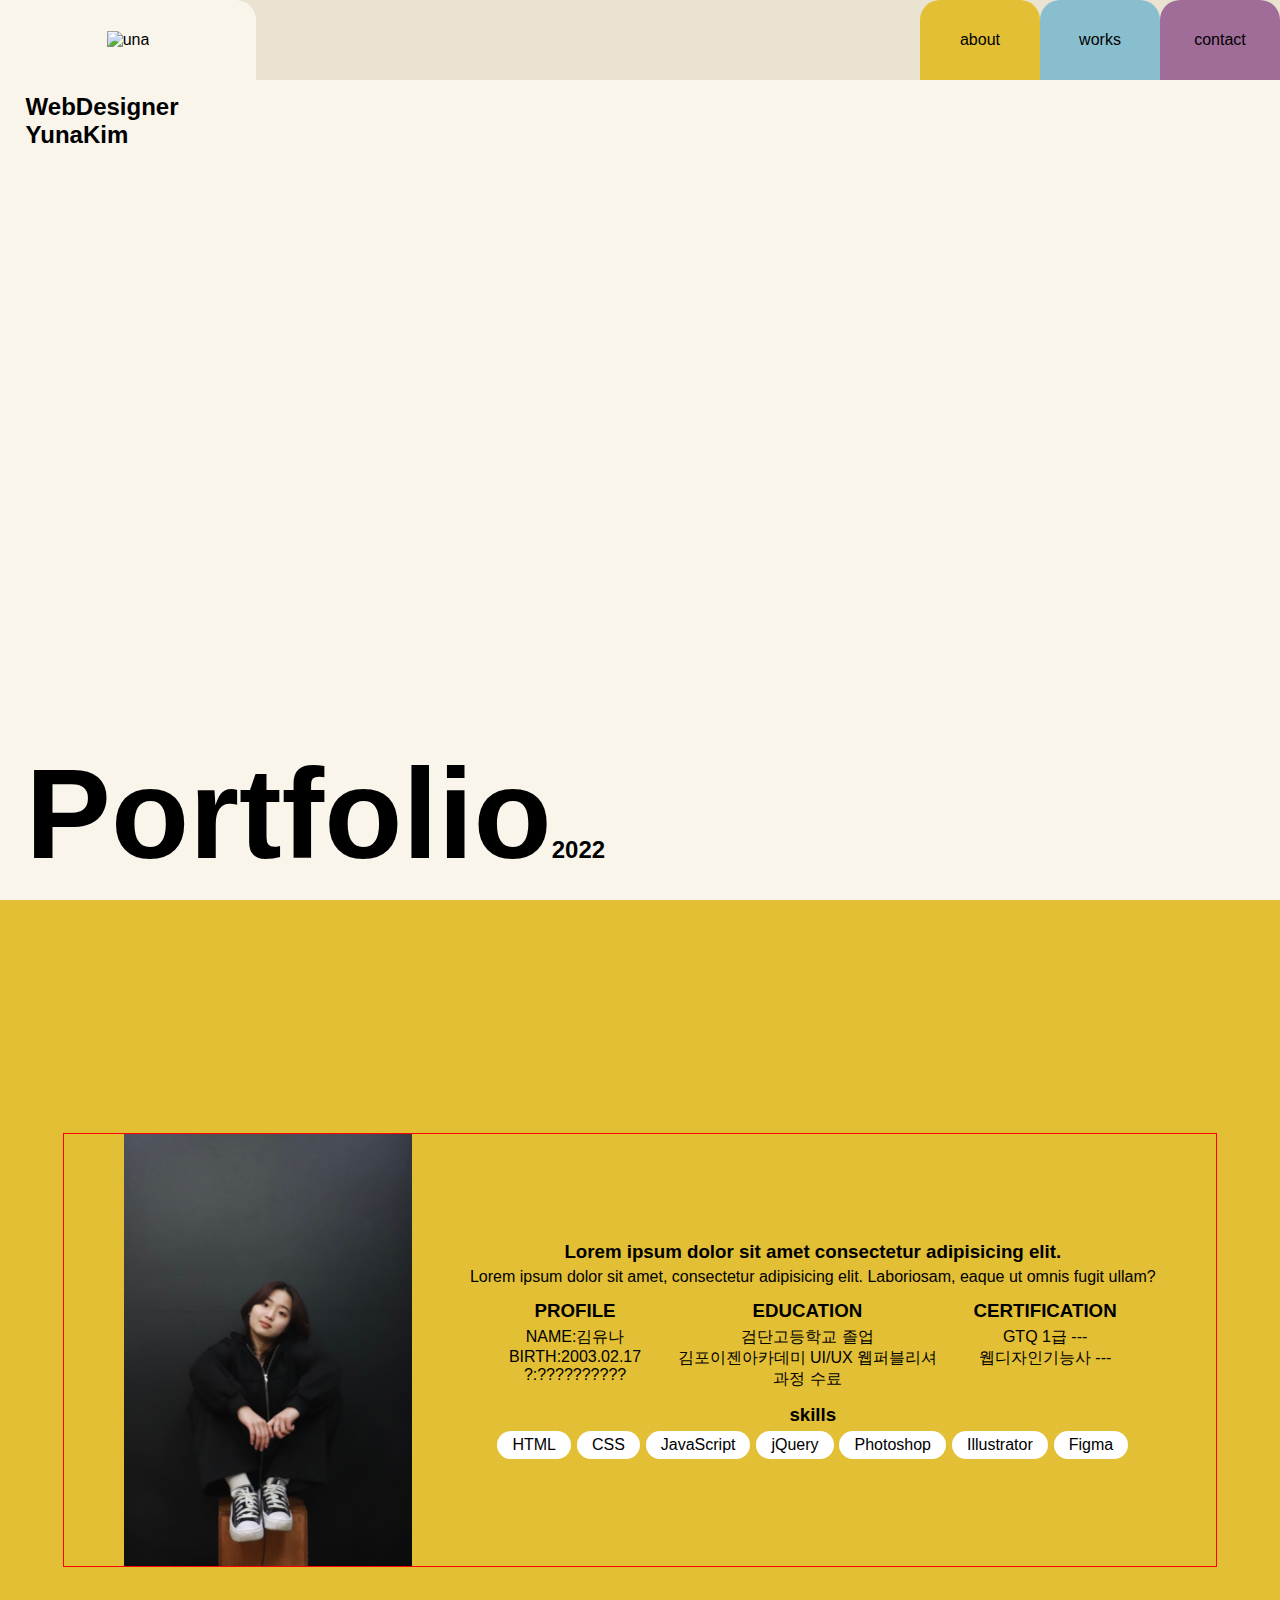
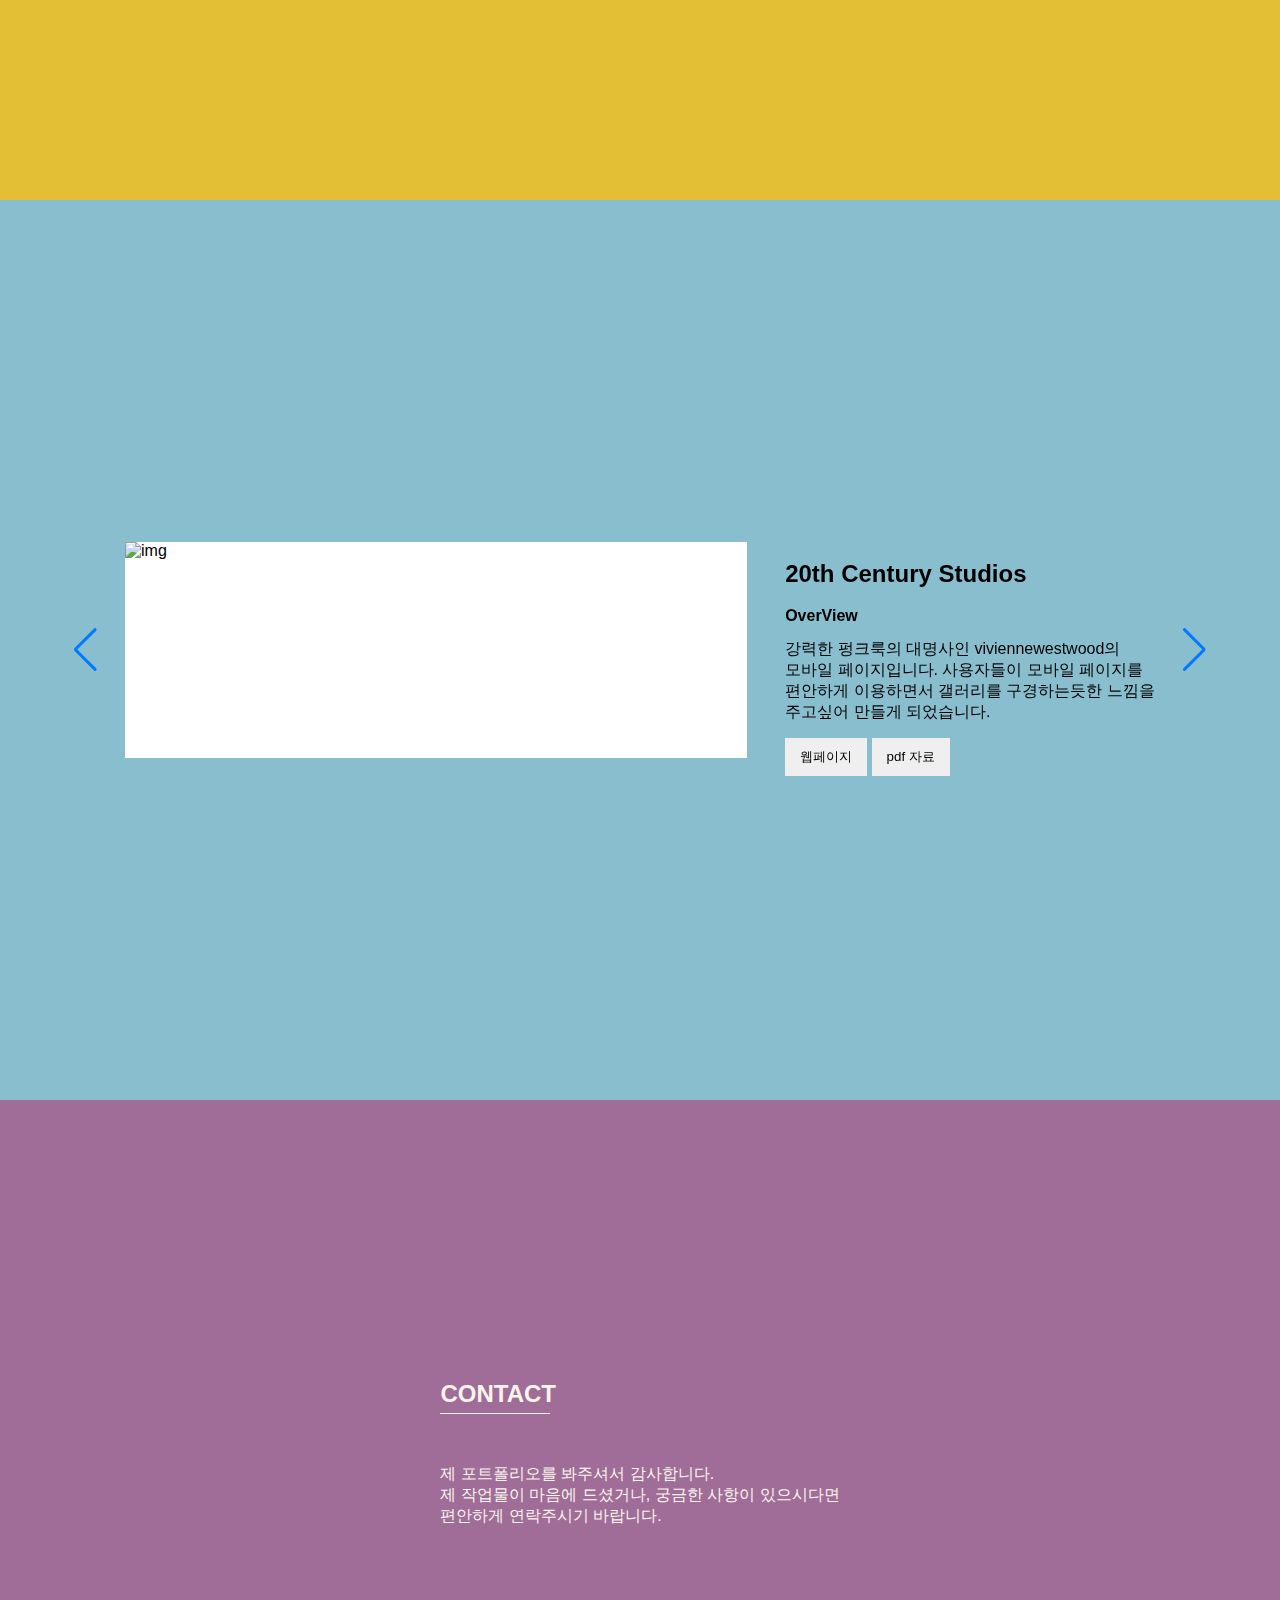
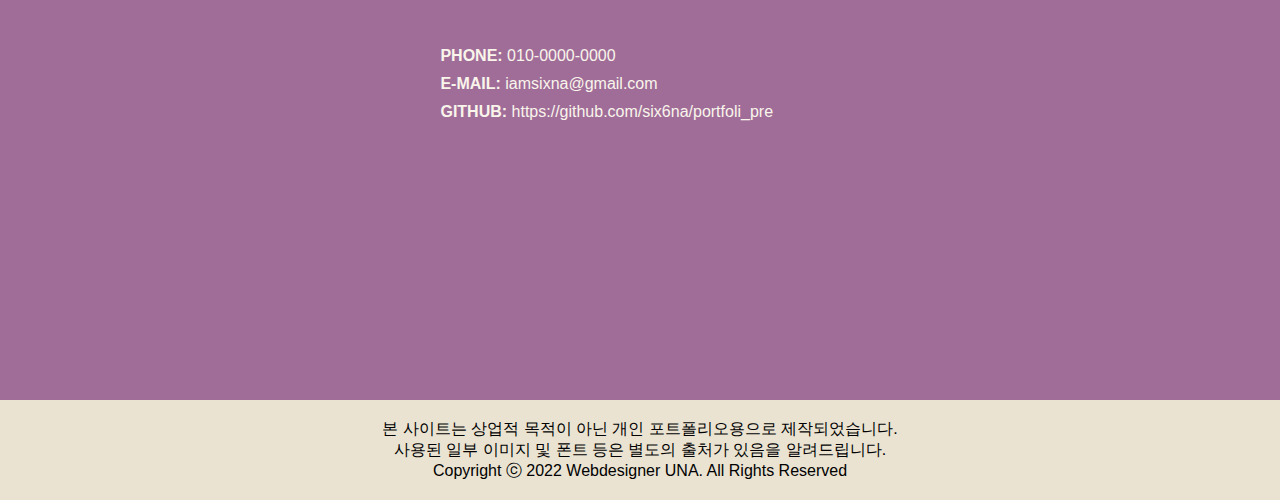
==== commit d5413c18: "Add files via upload" ====
--- a/index.html
+++ b/index.html
@@ -113,7 +113,6 @@
               </div>
         </section>
         <section id="contactPage">
-            <div class="container contactCont">
                 <div class="l-cont">
                     <h1>CONTACT</h1>
                     <p>제 포트폴리오를 봐주셔서 감사합니다. <br>
@@ -123,23 +122,6 @@
                    <a href="mailto:iamsixna@gmail.com"><strong>E-MAIL: </strong>iamsixna@gmail.com</a>
                    <a href="https://github.com/six6na/portfoli_pre"><strong>GITHUB: </strong>https://github.com/six6na/portfoli_pre</a>
                </div>
-               <div class="r-cont">
-                   <div class="mail">
-                       <form method="post" action="#" class="mailForm">
-                           <div class="name">
-                               <input type="text" name="name" placeholder="NAME">
-                           </div>
-                           <div class="email">
-                               <input type="email" name="email" placeholder="E-MAIL">
-                           </div>
-                           <div class="name">
-                               <textarea name="message" id="message" cols="30" rows="10" placeholder="MESSAGE" style="width: 100%; height:125px"></textarea>
-                           </div>
-                       </form>
-                       <button type="submit" class="send">SEND</button>
-                   </div>
-               </div>    
-          </div>
         </section>
     </main>
 
--- a/css/mobile.css
+++ b/css/mobile.css
@@ -41,7 +41,7 @@
 
 header nav {
     display: flex;
-    width: 60%;
+    width: 50%;
 }
 
 header nav a {
@@ -94,6 +94,7 @@
     align-items: center;
     justify-content: center;
     width: 90%;
+    padding: 10% 0;
     /* outline: 1px solid red; */
 }
 
@@ -112,11 +113,11 @@
 }
 
 .profileContents h3 {
-    margin-bottom: 5px;
+    margin-bottom: 3px;
 }
 
 .middle {
-    font-size: 14px;
+    font-size: 12px;
     margin-top: 5%;
     margin-bottom: 5%;
     display: flex;
@@ -135,9 +136,9 @@
 }
 
 .skill p {
-    font-size: 14px;
+    font-size: 10px;
     padding: 5px 15px;
-    margin: 2% 0;
+    margin: 3% 0;
     background: #fff;
     border-radius: 15px;
 }
@@ -182,10 +183,15 @@
 .detailWrap h2 {
     margin-bottom: 5%;
     margin-top: 5%;
+    font-size: 20px;
 }
 
 .detailWrap h4 {
     margin-bottom:4%;
+}
+
+.detailWrap p {
+    font-size: 12px;
 }
 
 .detailBtn {
@@ -203,91 +209,7 @@
     display: flex;
     align-items: center;
     justify-content: center;
-}
-
-.contactCont {
-    width: 90%;
-    /* outline: 1px solid red; */
-    background: var(--contact-page-color);
-    display: flex;
-    flex-direction: column;
-    align-items: center;
-    justify-content: center;
-}
-
-.r-cont {
-    background: var(--light-file-color);
-    width: 80%;
-    height: 400px;
-    margin-top: 10%;
-}
-
-.mail {
-    height: 300px;
-    margin: 0 auto;
-    padding: 50px;
-    position: relative;
-}
-
-.mail div input, .mail div textarea {
-    border: none;
-    outline: none;
-    border-bottom: 1px solid var(--contact-page-color);
-    background: none;
-}
-
-.name input {
-    width: 100%;
-    height: 30px;
-    margin-bottom: 40px;
-}
-
-.email input {
-    width: 100%;
-    height: 30px;
-    margin-bottom: 50px;
-}
-
-.message textarea {
-    width: 100%;
-    height: 125px;
-}
-
-input::placeholder {
-    color: #A06D99;
-    font-family: 'Franklin Gothic Medium', 'Arial Narrow', Arial, sans-serif;
-}
-
-textarea::placeholder {
-    color: #A06D99;
-    font-family: 'Franklin Gothic Medium', 'Arial Narrow', Arial, sans-serif;
-}
-
-.send {
-    border: none;
-    background: #A06D99;
-    color: var(--light-file-color);
-    font-weight: medium;
-    font-size: 12px;
-    padding: 8px 30px;
-    border-radius: 20px;
-    position: absolute;
-    right: 50px;
-    margin-top: 20px;
-}
-
-.send:hover {
-    border: 1px solid #A06D99;
-    background: var(--light-file-color);
-    color: #A06D99;
-}
-
-.contactWrap {
-    display: flex;
-    flex-direction: row;
-    justify-content: space-around;
-    /* justify-content: center; */
-    align-items: center;
+    height: calc(100vh - 80px);
 }
 
 .l-cont {
@@ -299,9 +221,9 @@
 }
 
 .l-cont h1 {
-    font-size: 20px;
+    font-size: 16px;
     font-weight: 700;
-    margin-bottom: 5%;
+    margin-bottom: 8%;
     padding-bottom: 3px;
     border-bottom: 1px solid var(--light-file-color);
     width: 92px;
@@ -309,18 +231,19 @@
 }
 
 .l-cont p {
-    font-size: 16px;
+    font-size: 12px;
     font-weight: 400;
-    margin-bottom: 10%;
+    margin-bottom: 5%;
     color: var(--light-file-color);
 }
 
 .l-cont a strong {
     color: var(--light-file-color);
+    font-size: 12px;
 }
 
 .l-cont a {
-    font-size: 16px;
+    font-size: 12px;
     margin-bottom: 2%;
     color: var(--light-file-color);
 }
@@ -332,9 +255,9 @@
 /* footer */
 
 footer {
-    font-size: 11px;
+    font-size: 10px;
     background: var(--dark-file-color);
-    height: 100px;
+    height: 80px;
     display: flex;
     flex-direction: column;
     align-items: center;
--- a/css/pc.css
+++ b/css/pc.css
@@ -189,90 +189,6 @@
     display: flex;
     align-items: center;
     justify-content: center;
-}
-
-.contactCont {
-    width: 90%;
-    background: var(--contact-page-color);
-    display: flex;
-    flex-direction: row;
-    align-items: center;
-    justify-content: center;
-}
-
-.r-cont {
-    background: var(--light-file-color);
-    width: 600px;
-    height: 400px;
-    margin-left: 10%;
-}
-
-.mail {
-    height: 300px;
-    margin: 0 auto;
-    padding: 50px;
-    position: relative;
-}
-
-.mail div input, .mail div textarea {
-    border: none;
-    outline: none;
-    border-bottom: 1px solid var(--contact-page-color);
-    background: none;
-}
-
-.name input {
-    width: 100%;
-    height: 30px;
-    margin-bottom: 40px;
-}
-
-.email input {
-    width: 100%;
-    height: 30px;
-    margin-bottom: 50px;
-}
-
-.message textarea {
-    width: 100%;
-    height: 125px;
-}
-
-input::placeholder {
-    color: #A06D99;
-    font-family: 'Franklin Gothic Medium', 'Arial Narrow', Arial, sans-serif;
-}
-
-textarea::placeholder {
-    color: #A06D99;
-    font-family: 'Franklin Gothic Medium', 'Arial Narrow', Arial, sans-serif;
-}
-
-.send {
-    border: none;
-    background: #A06D99;
-    color: var(--light-file-color);
-    font-weight: medium;
-    font-size: 12px;
-    padding: 8px 30px;
-    border-radius: 20px;
-    position: absolute;
-    right: 50px;
-    margin-top: 20px;
-}
-
-.send:hover {
-    border: 1px solid #A06D99;
-    background: var(--light-file-color);
-    color: #A06D99;
-}
-
-.contactWrap {
-    display: flex;
-    flex-direction: row;
-    justify-content: space-around;
-    /* justify-content: center; */
-    align-items: center;
 }
 
 .l-cont {
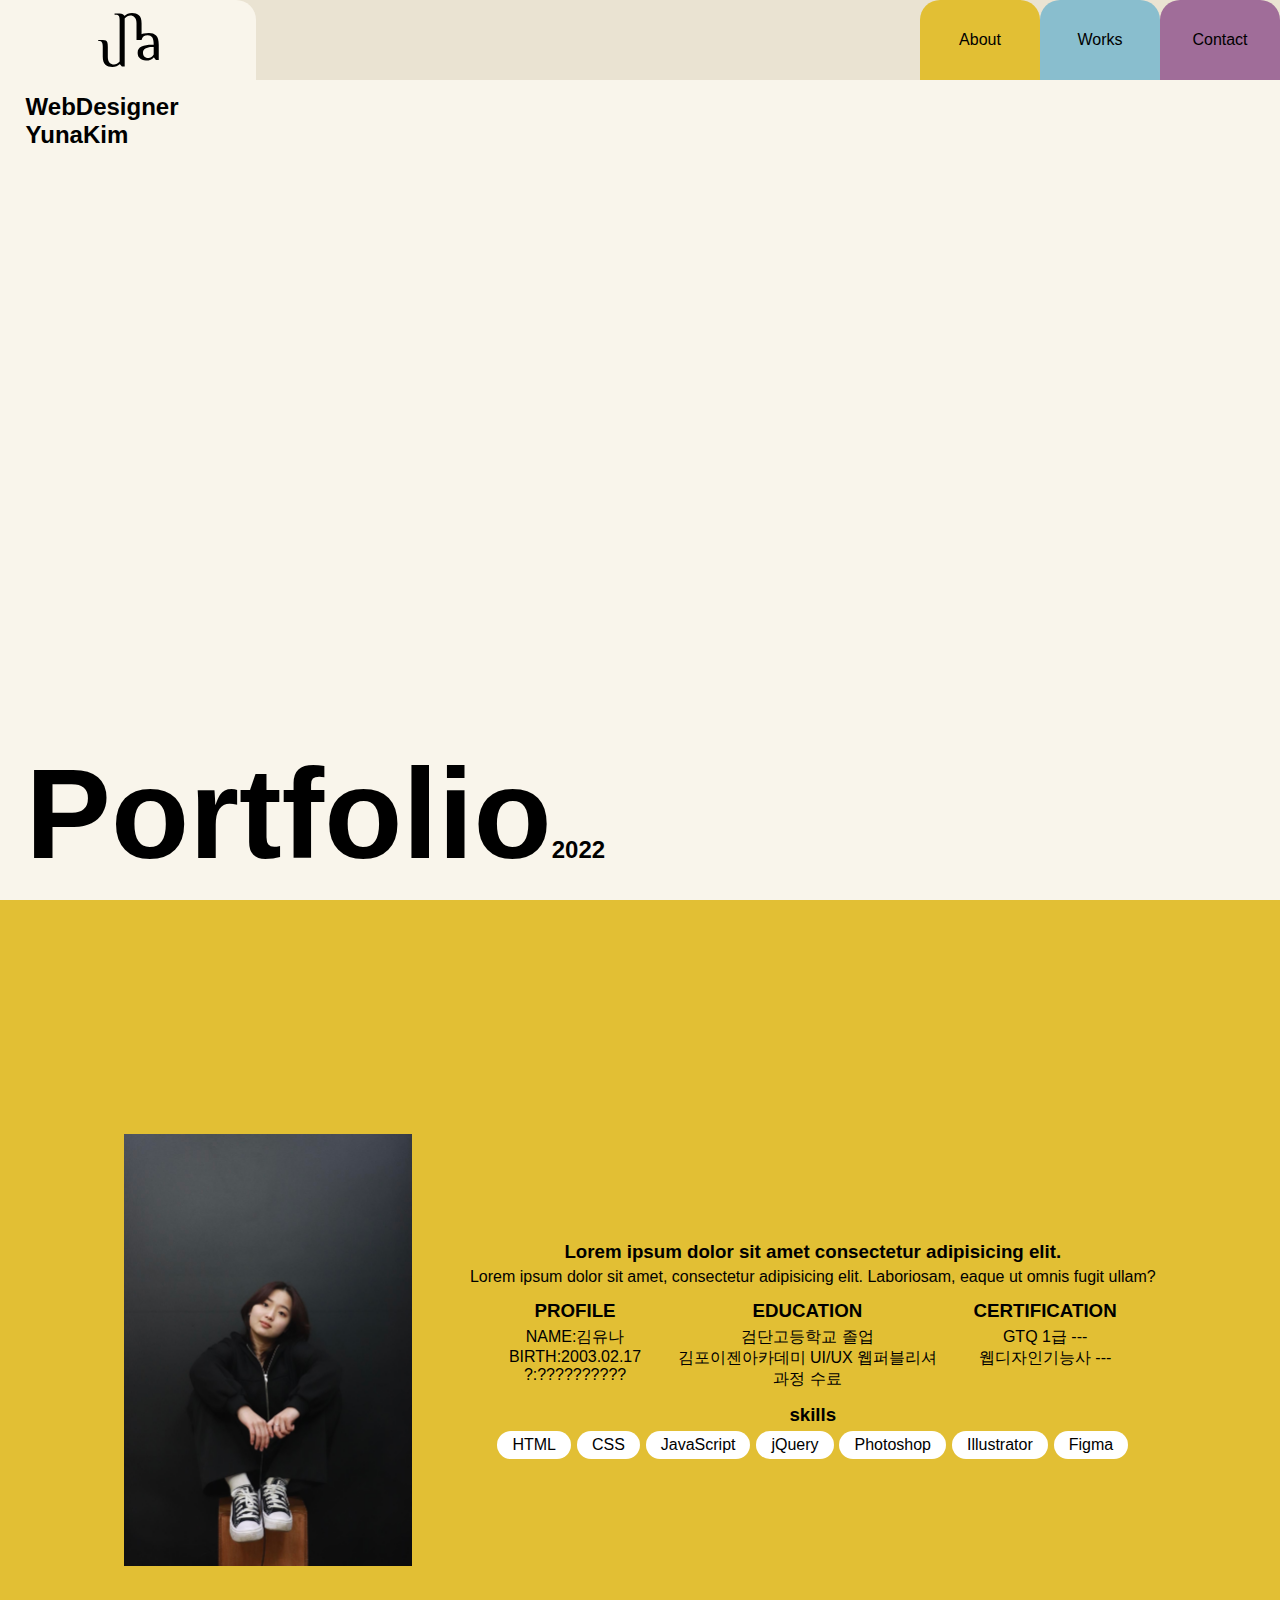
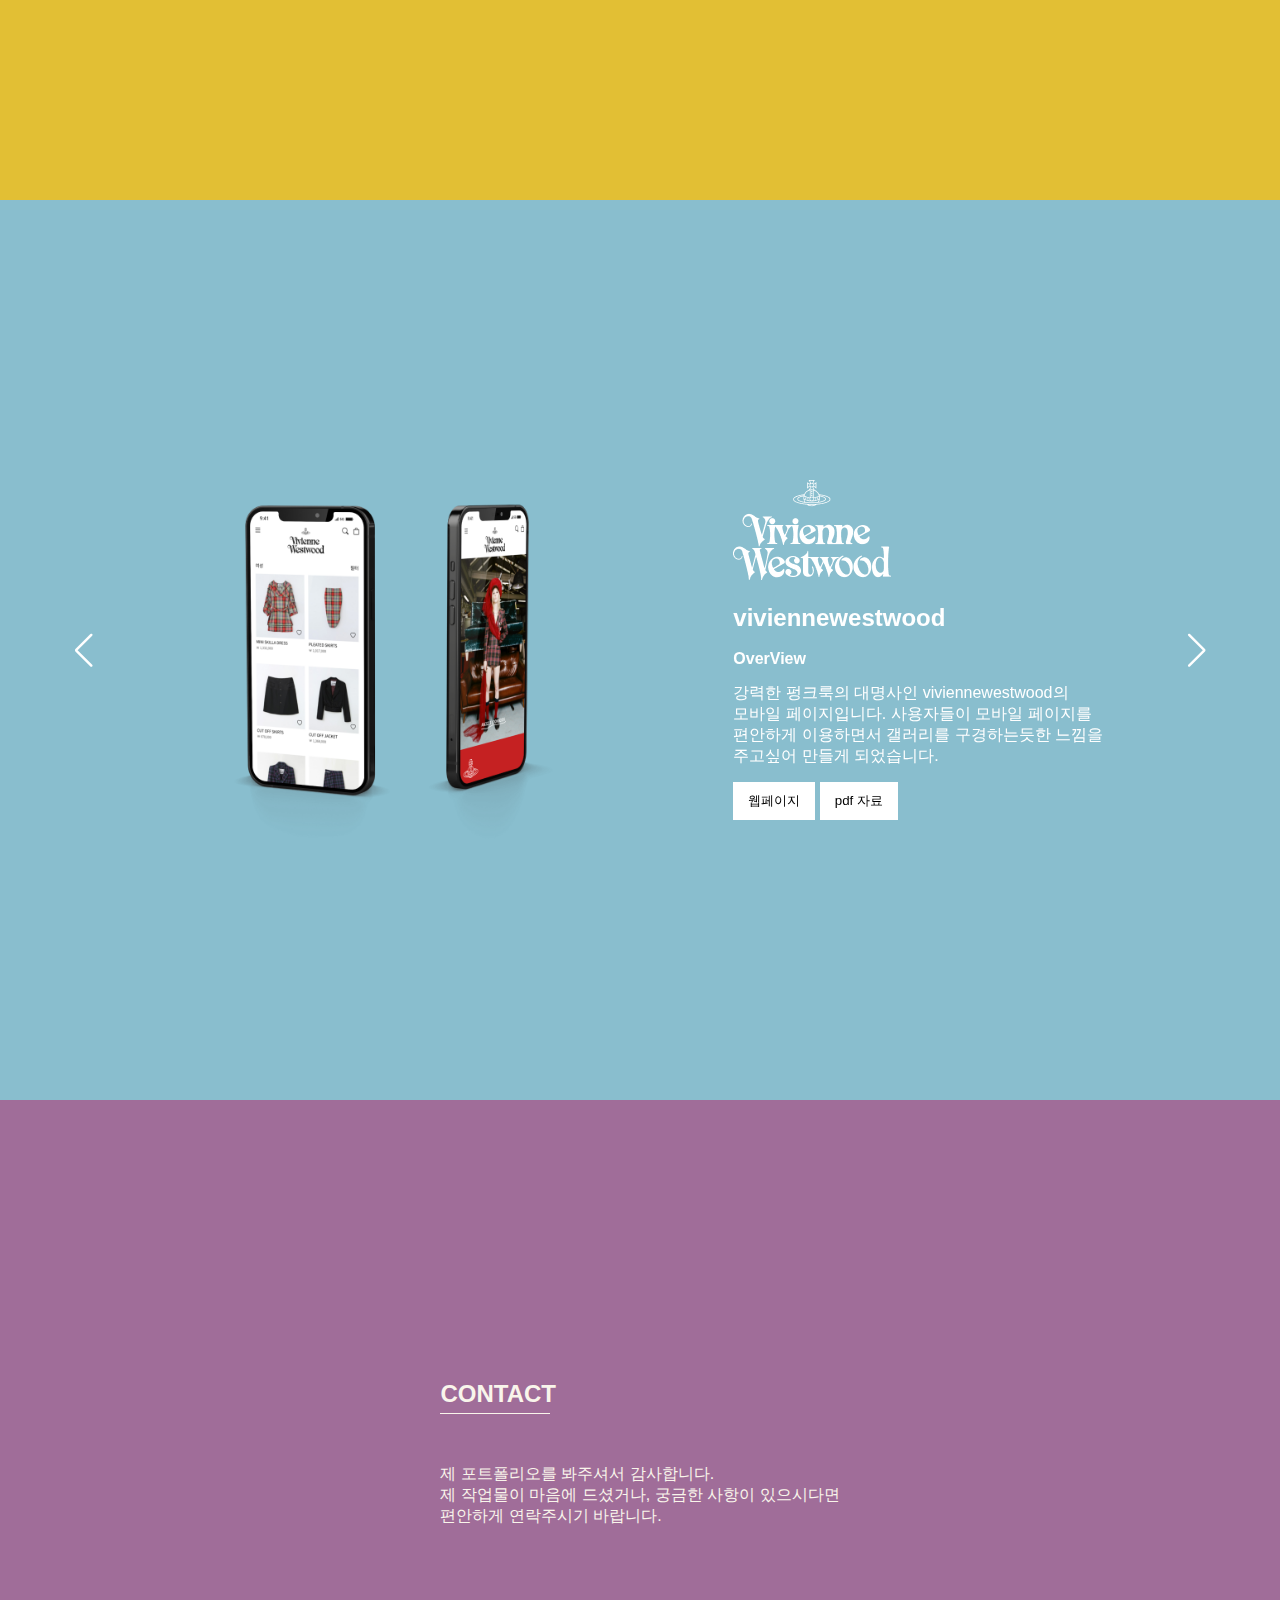
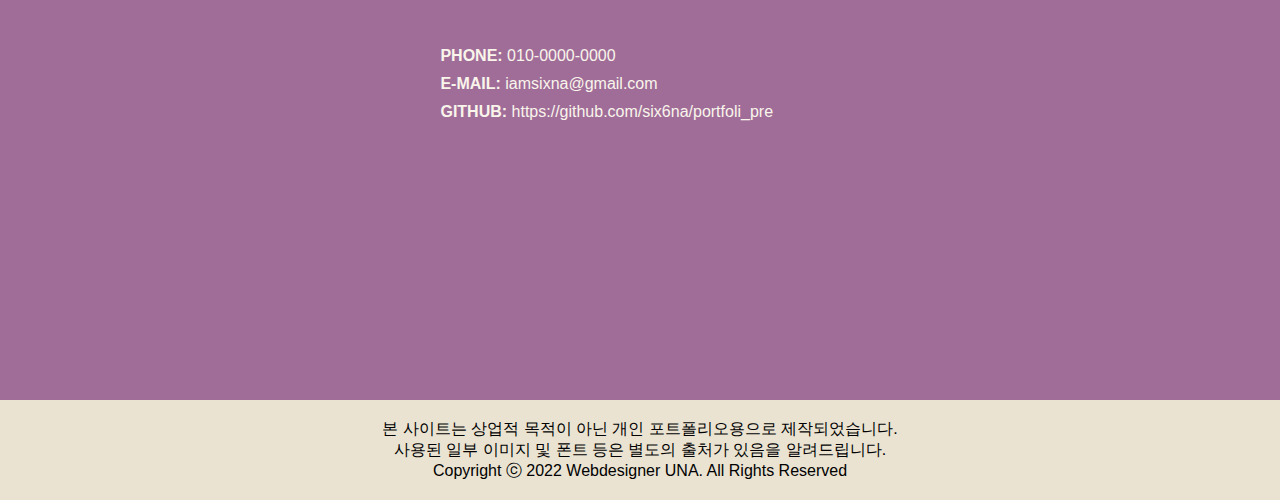
==== commit b2a0bf27: "Add files via upload" ====
--- a/index.html
+++ b/index.html
@@ -25,11 +25,11 @@
 </head>
 <body>
     <header>
-            <a href="#frontPage" class="logo"><img src="#" alt="una"></a>
+            <a href="#frontPage" class="logo"><img src="./images/UNA-Logo.svg" alt="una"></a>
             <nav>
-                <a href="#aboutPage" class="aboutBtn">about</a>
-                <a href="#worksPage" class="worksBtn">works</a>
-                <a href="#contactPage" class="contactBtn">contact</a>
+                <a href="#aboutPage" class="aboutBtn">About</a>
+                <a href="#worksPage" class="worksBtn">Works</a>
+                <a href="#contactPage" class="contactBtn">Contact</a>
             </nav>
     </header>
     <!-- header -->
@@ -84,9 +84,25 @@
             <div class="swiper mySwiper">
                 <div class="swiper-wrapper">
                   <div class="swiper-slide">
-                    <img src="" alt="img" class="muImg">
+                    <img src="./images/vivienne-mu.png" alt="img" class="muImg">
                     <div class="detailWrap">
-                        <img src="" alt="" class="brandLogo">
+                        <img src="./images/vivienne-logo.png" alt="" class="brandLogo">
+                        <h2>viviennewestwood</h2>
+                        <h4>OverView</h4>
+                        <p>강력한 펑크룩의 대명사인 viviennewestwood의<br>
+                        모바일 페이지입니다. 사용자들이 모바일 페이지를<br>
+                        편안하게 이용하면서 갤러리를 구경하는듯한 느낌을<br>
+                        주고싶어 만들게 되었습니다.</p>
+                    <div class="detailBtn">
+                        <button class="web">웹페이지</button>
+                        <button class="pdf">pdf 자료</button>
+                    </div>
+                    </div>
+                  </div>
+                  <div class="swiper-slide">
+                    <img src="./images/20th-mu.png" alt="img" class="muImg">
+                    <div class="detailWrap">
+                        <img src="./images/20th-logo.png" alt="" class="brandLogo">
                         <h2>20th Century Studios</h2>
                         <h4>OverView</h4>
                         <p>강력한 펑크룩의 대명사인 viviennewestwood의<br>
@@ -99,10 +115,54 @@
                     </div>
                     </div>
                   </div>
-                  <div class="swiper-slide">Slide 2</div>
-                  <div class="swiper-slide">Slide 3</div>
-                  <div class="swiper-slide">Slide 4</div>
-                  <div class="swiper-slide">Slide 5</div>
+                  <div class="swiper-slide">
+                    <img src="./images/br-mu 1.png" alt="img" class="muImg">
+                    <div class="detailWrap">
+                        <img src="./images/br-logo.png" alt="" class="brandLogo">
+                        <h2>Baskin Robbins Brown</h2>
+                        <h4>OverView</h4>
+                        <p>강력한 펑크룩의 대명사인 viviennewestwood의<br>
+                        모바일 페이지입니다. 사용자들이 모바일 페이지를<br>
+                        편안하게 이용하면서 갤러리를 구경하는듯한 느낌을<br>
+                        주고싶어 만들게 되었습니다.</p>
+                    <div class="detailBtn">
+                        <button class="web">웹페이지</button>
+                        <button class="pdf">pdf 자료</button>
+                    </div>
+                    </div>
+                  </div>
+                  <div class="swiper-slide">
+                    <img src="./images/dip-mu 1.png" alt="img" class="muImg">
+                    <div class="detailWrap">
+                        <img src="./images/diptyque-logo.png" alt="" class="brandLogo">
+                        <h2>diptyque</h2>
+                        <h4>OverView</h4>
+                        <p>강력한 펑크룩의 대명사인 viviennewestwood의<br>
+                        모바일 페이지입니다. 사용자들이 모바일 페이지를<br>
+                        편안하게 이용하면서 갤러리를 구경하는듯한 느낌을<br>
+                        주고싶어 만들게 되었습니다.</p>
+                    <div class="detailBtn">
+                        <button class="web">웹페이지</button>
+                        <button class="pdf">pdf 자료</button>
+                    </div>
+                    </div>
+                  </div>
+                  <div class="swiper-slide">
+                    <img src="./images/kylie-mu.png" alt="img" class="muImg">
+                    <div class="detailWrap">
+                        <img src="./images/kylie-logo.png" alt="" class="brandLogo">
+                        <h2>Kylie Skin</h2>
+                        <h4>OverView</h4>
+                        <p>강력한 펑크룩의 대명사인 viviennewestwood의<br>
+                        모바일 페이지입니다. 사용자들이 모바일 페이지를<br>
+                        편안하게 이용하면서 갤러리를 구경하는듯한 느낌을<br>
+                        주고싶어 만들게 되었습니다.</p>
+                    <div class="detailBtn">
+                        <button class="web">웹페이지</button>
+                        <button class="pdf">pdf 자료</button>
+                    </div>
+                    </div>
+                  </div>
                   <div class="swiper-slide">Slide 6</div>
                   <div class="swiper-slide">Slide 7</div>
                   <div class="swiper-slide">Slide 8</div>
--- a/css/mobile.css
+++ b/css/mobile.css
@@ -27,6 +27,10 @@
     width: 30%;
 }
 
+.logo img {
+    width: 30%;
+}
+
 .aboutBtn {
     background: var(--about-page-color);
 }
@@ -95,6 +99,7 @@
     justify-content: center;
     width: 90%;
     padding: 10% 0;
+    padding-top: 80px;
     /* outline: 1px solid red; */
 }
 
@@ -112,8 +117,13 @@
     width: 90%;
 }
 
-.profileContents h3 {
+.intro h3 {
     margin-bottom: 3px;
+    font-size: 16px;
+}
+
+.intro p {
+    font-size: 14px;
 }
 
 .middle {
@@ -121,24 +131,25 @@
     margin-top: 5%;
     margin-bottom: 5%;
     display: flex;
+    flex-direction: column;
     justify-content: center;
 }
 
 .edu {
-    margin: 0 5%;
+    margin: 5% 0;
 }
 
 .skill {
     display: flex;
-    flex-direction: column;
-    align-items: center;
-    justify-content: center;
+    align-items: center;
+    justify-content: center;
+    flex-wrap: wrap;
 }
 
 .skill p {
     font-size: 10px;
     padding: 5px 15px;
-    margin: 3% 0;
+    margin: 2% 1%;
     background: #fff;
     border-radius: 15px;
 }
@@ -163,14 +174,13 @@
     /* outline: 3px solid blue; */
     display: flex;
     flex-direction: column;
-    justify-content: space-around;
+    justify-content: center;
     align-items: center;
 }
 
 .muImg {
-    width: 60%;
-    height: 30%;
-    background: #fff;
+    width: 70%;
+    margin-bottom: 10%;
 }
 
 .detailWrap {
@@ -184,21 +194,25 @@
     margin-bottom: 5%;
     margin-top: 5%;
     font-size: 20px;
+    color: #fff;
 }
 
 .detailWrap h4 {
     margin-bottom:4%;
+    color: #fff;
 }
 
 .detailWrap p {
-    font-size: 12px;
+    color: #fff;
+    font-size: 14px;
 }
 
 .detailBtn {
-    margin-top: 4%;
+    margin-top: 8%;
 }
 
 .detailBtn button {
+    background: #fff;
     padding: 10px 15px;
     border: none;
 }
--- a/css/pc.css
+++ b/css/pc.css
@@ -92,7 +92,7 @@
     align-items: center;
     justify-content: center;
     width: 90%;
-    outline: 1px solid red;
+    /* outline: 1px solid red; */
 }
 
 .profileImg {
@@ -159,19 +159,23 @@
 }
 
 .muImg {
-    width: 60%;
-    height: 30%;
-    background: #fff;
+    width: 40%;
     margin-right: 3%;
 }
 
 .detailWrap h2 {
     margin-bottom: 5%;
     margin-top: 5%;
+    color: #fff;
 }
 
 .detailWrap h4 {
     margin-bottom:4%;
+    color: #fff;
+}
+
+.detailWrap p {
+    color: #fff;
 }
 
 .detailBtn {
@@ -180,6 +184,7 @@
 
 .detailBtn button {
     padding: 10px 15px;
+    background: #fff;
     border: none;
 }
 
